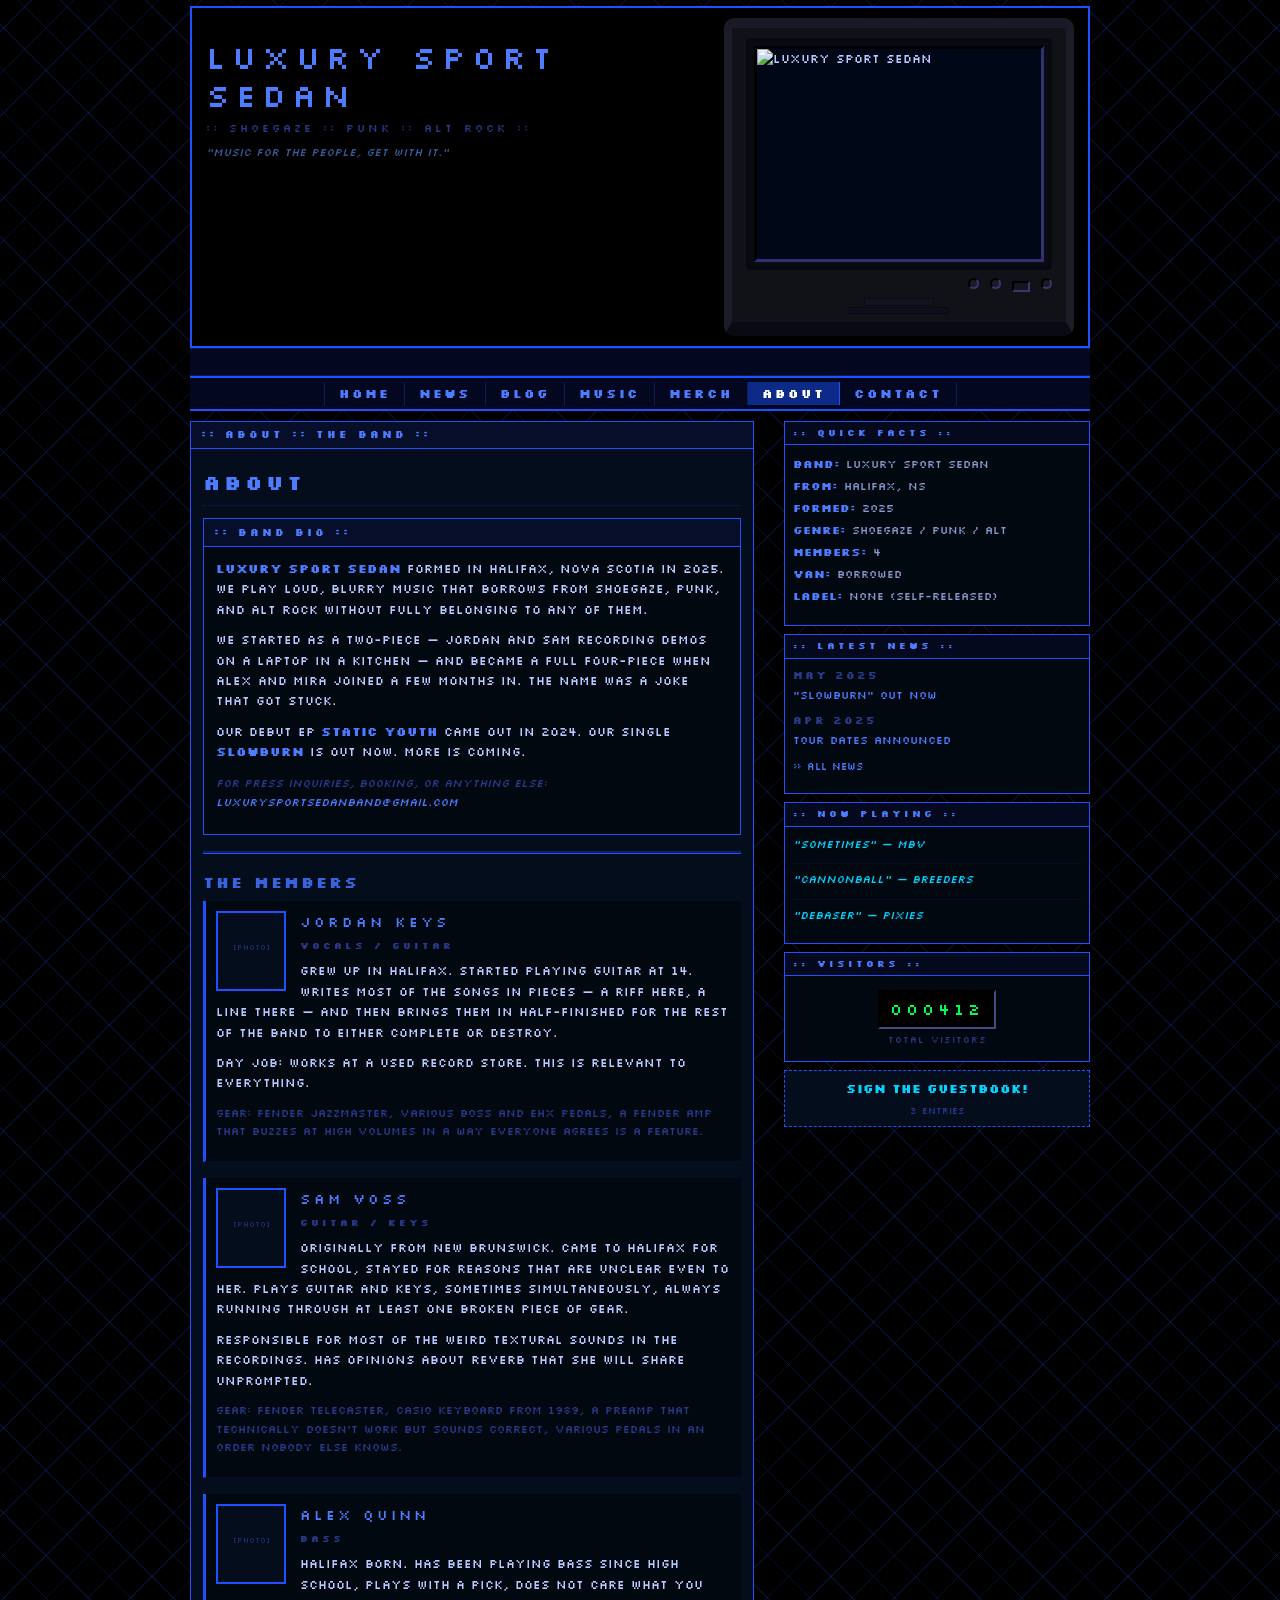
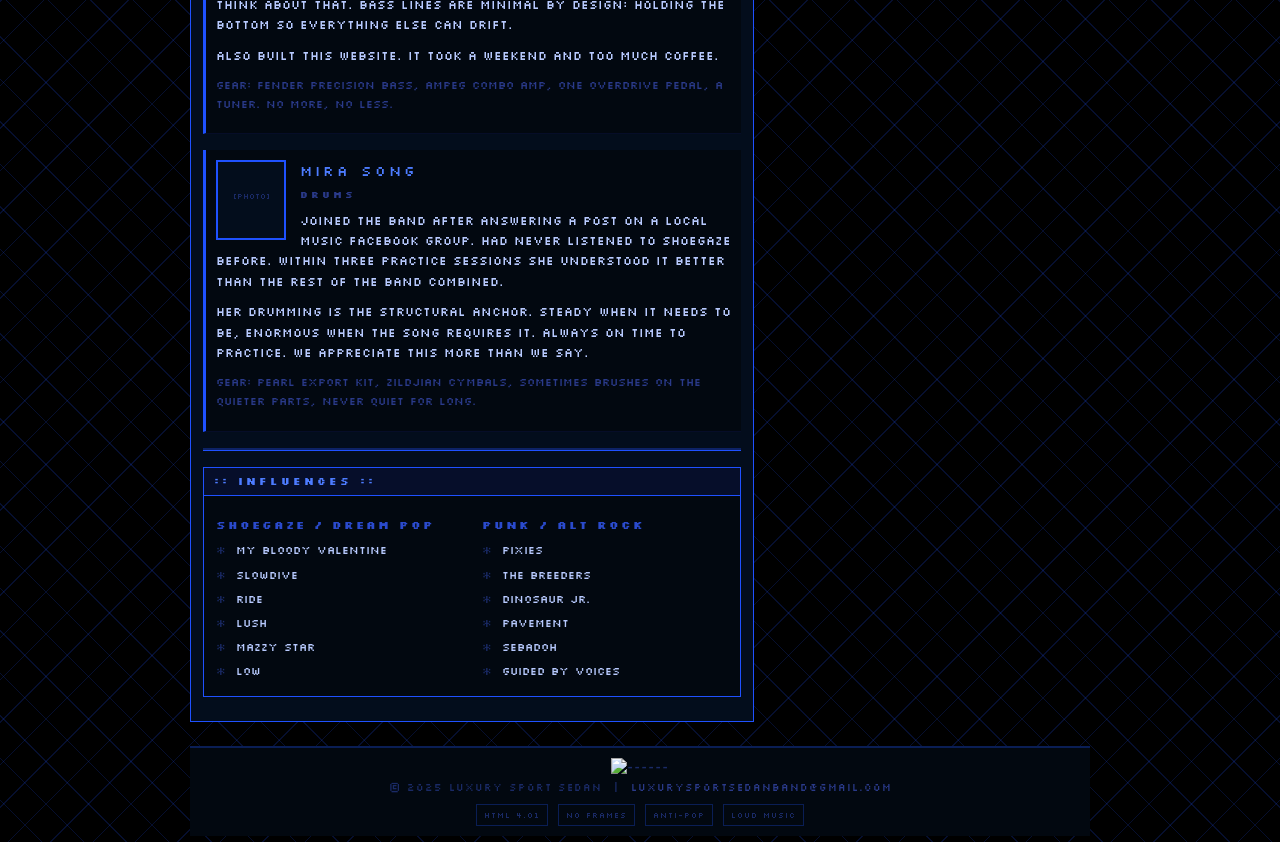
==== about.html @ 2a79ad48 "Second Commit" ====
<!DOCTYPE HTML PUBLIC "-//W3C//DTD HTML 4.01 Transitional//EN"
    "http://www.w3.org/TR/html4/loose.dtd">
<html>
<head>
  <title>Luxury Sport Sedan :: about</title>
  <meta http-equiv="Content-Type" content="text/html; charset=iso-8859-1">
  <meta name="description" content="Luxury Sport Sedan - band members, bio, influences.">
  <meta name="viewport" content="width=device-width, initial-scale=1.0">
  <link rel="stylesheet" type="text/css" href="styles.css">
</head>
<body>

<div class="wrapper">

  <div class="banner">
    <div class="banner-right">
      <div class="crt-housing">
        <div class="crt-bezel">
          <div class="crt-screen">
            <img src="assets/band-playing.jpg" alt="Luxury Sport Sedan">
          </div>
        </div>
        <div class="crt-controls">
          <span class="crt-knob"></span>
          <span class="crt-knob"></span>
          <span class="crt-dial"></span>
          <span class="crt-knob"></span>
        </div>
        <div class="crt-base-top"></div>
        <div class="crt-base-bottom"></div>
      </div>
    </div>
    <div class="banner-left">
      <p class="banner-title">Luxury Sport<br>Sedan</p>
      <p class="banner-subtitle">:: shoegaze :: punk :: alt rock ::</p>
      <p class="banner-tagline">&ldquo;music for the people, get with it.&rdquo;</p>
    </div>
    <div class="banner-clearfix"></div>
  </div>

  <div class="marquee-bar">
    <marquee scrollamount="2" behavior="scroll">
      &nbsp;&nbsp;&nbsp;&nbsp;*** ABOUT THE BAND *** FOUR PEOPLE *** ONE BORROWED VAN *** HALIFAX NOVA SCOTIA *** EST. 2025 ***&nbsp;&nbsp;&nbsp;&nbsp;
    </marquee>
  </div>

  <div class="navbar">
    <div class="navbar-inner">
      <a href="index.html">Home</a><a href="news.html">News</a><a href="blog.html">Blog</a><a href="music.html">Music</a><a href="merch.html">Merch</a><a href="about.html" class="active">About</a><a href="contact.html">Contact</a>
    </div>
  </div>

  <div class="layout-container">

    <div class="main-content">

      <div class="content-box">
        <div class="content-box-header">:: about :: the band ::</div>
        <div class="content-box-body">

          <h1>About</h1>

          <div class="content-box" style="background-color:#020810;">
            <div class="content-box-header">:: band bio ::</div>
            <div class="content-box-body">
              <p>
                <b style="color:#4d7cff;">Luxury Sport Sedan</b> formed in Halifax, Nova Scotia in 2025.
                We play loud, blurry music that borrows from shoegaze, punk, and alt rock without
                fully belonging to any of them.
              </p>
              <p>
                We started as a two-piece &mdash; Jordan and Sam recording demos on a laptop
                in a kitchen &mdash; and became a full four-piece when Alex and Mira joined
                a few months in. The name was a joke that got stuck.
              </p>
              <p>
                Our debut EP <b style="color:#4d7cff;">Static Youth</b> came out in 2024.
                Our single <b style="color:#4d7cff;">Slowburn</b> is out now.
                More is coming.
              </p>
              <p style="font-size:11px; color:#2a3a8a; font-style:italic; margin-top:12px;">
                For press inquiries, booking, or anything else:
                <a href="contact.html">luxurysportsedanband@gmail.com</a>
              </p>
            </div>
          </div>

          <hr class="fancy">
          <h2>The Members</h2>

          <!-- JORDAN -->
          <div class="member-block">
            <div class="member-photo-placeholder">[photo]</div>
            <p class="member-name">Jordan Keys</p>
            <p class="member-role">vocals / guitar</p>
            <p>
              Grew up in Halifax. Started playing guitar at 14.
              Writes most of the songs in pieces &mdash; a riff here, a line there &mdash;
              and then brings them in half-finished for the rest of the band to either
              complete or destroy.
            </p>
            <p>
              Day job: works at a used record store. This is relevant to everything.
            </p>
            <p style="font-size:11px; color:#2a3a8a;">
              Gear: Fender Jazzmaster, various Boss and EHX pedals, a Fender amp that
              buzzes at high volumes in a way everyone agrees is a feature.
            </p>
            <div class="clearfix"></div>
          </div>

          <!-- SAM -->
          <div class="member-block">
            <div class="member-photo-placeholder">[photo]</div>
            <p class="member-name">Sam Voss</p>
            <p class="member-role">guitar / keys</p>
            <p>
              Originally from New Brunswick. Came to Halifax for school, stayed for reasons
              that are unclear even to her. Plays guitar and keys, sometimes simultaneously,
              always running through at least one broken piece of gear.
            </p>
            <p>
              Responsible for most of the weird textural sounds in the recordings.
              Has opinions about reverb that she will share unprompted.
            </p>
            <p style="font-size:11px; color:#2a3a8a;">
              Gear: Fender Telecaster, Casio keyboard from 1989, a preamp that technically
              doesn't work but sounds correct, various pedals in an order nobody else knows.
            </p>
            <div class="clearfix"></div>
          </div>

          <!-- ALEX -->
          <div class="member-block">
            <div class="member-photo-placeholder">[photo]</div>
            <p class="member-name">Alex Quinn</p>
            <p class="member-role">bass</p>
            <p>
              Halifax born. Has been playing bass since high school, plays with a pick,
              does not care what you think about that. Bass lines are minimal by design:
              holding the bottom so everything else can drift.
            </p>
            <p>
              Also built this website. It took a weekend and too much coffee.
            </p>
            <p style="font-size:11px; color:#2a3a8a;">
              Gear: Fender Precision Bass, Ampeg combo amp, one overdrive pedal, a tuner.
              No more, no less.
            </p>
            <div class="clearfix"></div>
          </div>

          <!-- MIRA -->
          <div class="member-block">
            <div class="member-photo-placeholder">[photo]</div>
            <p class="member-name">Mira Song</p>
            <p class="member-role">drums</p>
            <p>
              Joined the band after answering a post on a local music Facebook group.
              Had never listened to shoegaze before. Within three practice sessions
              she understood it better than the rest of the band combined.
            </p>
            <p>
              Her drumming is the structural anchor. Steady when it needs to be,
              enormous when the song requires it. Always on time to practice.
              We appreciate this more than we say.
            </p>
            <p style="font-size:11px; color:#2a3a8a;">
              Gear: Pearl Export kit, Zildjian cymbals, sometimes brushes on the
              quieter parts, never quiet for long.
            </p>
            <div class="clearfix"></div>
          </div>

          <hr class="fancy">

          <div class="content-box" style="background-color:#020810;">
            <div class="content-box-header">:: influences ::</div>
            <div class="content-box-body">
              <div style="overflow:hidden;">
                <div style="float:left; width:48%;">
                  <h3>Shoegaze / Dream Pop</h3>
                  <ul style="list-style:none; padding:0; margin:0; font-size:11px; line-height:2.2;">
                    <li><span class="star-bullet">*</span> My Bloody Valentine</li>
                    <li><span class="star-bullet">*</span> Slowdive</li>
                    <li><span class="star-bullet">*</span> Ride</li>
                    <li><span class="star-bullet">*</span> Lush</li>
                    <li><span class="star-bullet">*</span> Mazzy Star</li>
                    <li><span class="star-bullet">*</span> Low</li>
                  </ul>
                </div>
                <div style="float:right; width:48%;">
                  <h3>Punk / Alt Rock</h3>
                  <ul style="list-style:none; padding:0; margin:0; font-size:11px; line-height:2.2;">
                    <li><span class="star-bullet">*</span> Pixies</li>
                    <li><span class="star-bullet">*</span> The Breeders</li>
                    <li><span class="star-bullet">*</span> Dinosaur Jr.</li>
                    <li><span class="star-bullet">*</span> Pavement</li>
                    <li><span class="star-bullet">*</span> Sebadoh</li>
                    <li><span class="star-bullet">*</span> Guided by Voices</li>
                  </ul>
                </div>
                <div class="clearfix"></div>
              </div>
            </div>
          </div>

        </div>
      </div>

    </div><!-- /main-content -->

    <div class="sidebar">

      <div class="sidebar-box">
        <div class="sidebar-box-header">:: quick facts ::</div>
        <div class="sidebar-box-body">
          <p style="font-size:11px; line-height:2.0;">
            <b style="color:#4d7cff;">Band:</b> Luxury Sport Sedan<br>
            <b style="color:#4d7cff;">From:</b> Halifax, NS<br>
            <b style="color:#4d7cff;">Formed:</b> 2025<br>
            <b style="color:#4d7cff;">Genre:</b> Shoegaze / Punk / Alt<br>
            <b style="color:#4d7cff;">Members:</b> 4<br>
            <b style="color:#4d7cff;">Van:</b> borrowed<br>
            <b style="color:#4d7cff;">Label:</b> none (self-released)<br>
          </p>
        </div>
      </div>

      <div class="sidebar-box">
        <div class="sidebar-box-header">:: latest news ::</div>
        <div class="sidebar-box-body">
          <p class="post-date">May 2025</p>
          <p style="margin:0 0 8px 0;"><a href="news.html">"Slowburn" out now</a></p>
          <p class="post-date">Apr 2025</p>
          <p style="margin:0 0 8px 0;"><a href="news.html">Tour dates announced</a></p>
          <p style="margin-top:6px; font-size:10px;"><a href="news.html">&raquo; all news</a></p>
        </div>
      </div>

      <div class="sidebar-box">
        <div class="sidebar-box-header">:: now playing ::</div>
        <div class="sidebar-box-body">
          <p class="now-playing-title">"Sometimes" &mdash; MBV</p>
          <hr class="thin">
          <p class="now-playing-title">"Cannonball" &mdash; Breeders</p>
          <hr class="thin">
          <p class="now-playing-title">"Debaser" &mdash; Pixies</p>
        </div>
      </div>

      <div class="sidebar-box">
        <div class="sidebar-box-header">:: visitors ::</div>
        <div class="sidebar-box-body">
          <div class="hit-counter-wrap">
            <div class="hit-counter">000412</div>
            <span class="hit-counter-label">total visitors</span>
          </div>
        </div>
      </div>

      <div class="guestbook-box">
        <a href="contact.html">Sign the Guestbook!</a>
        <p style="font-size:9px; color:#2a3a8a; margin:4px 0 0 0;">3 entries</p>
      </div>

    </div><!-- /sidebar -->

    <div class="layout-clearfix"></div>
  </div>

  <div class="footer">
    <img src="assets/divider.gif" alt="------" width="400" height="6"><br>
    &copy; 2025 Luxury Sport Sedan &nbsp;|&nbsp;
    <a href="contact.html">luxurysportsedanband@gmail.com</a><br>
    <div class="footer-badges">
      <span class="badge">html 4.01</span>
      <span class="badge">no frames</span>
      <span class="badge">anti-pop</span>
      <span class="badge">loud music</span>
    </div>
  </div>

</div>
</body>
</html>
---- styles.css ----
/* ============================================================
   LUXURY SPORT SEDAN :: official network :: styles.css
   last modified: 2025
   best viewed on anything, we don't care
   ============================================================ */

@import url('https://fonts.googleapis.com/css2?family=Silkscreen:wght@400;700&display=swap');

/* ---- RESET / BASE ---- */
*, *:before, *:after {
    box-sizing: border-box;
}

body {
    background-color: #000000;
    background-image:
        repeating-linear-gradient(
            45deg,
            transparent 0,
            transparent 29px,
            rgba(31, 81, 255, 0.18) 29px,
            rgba(31, 81, 255, 0.18) 30px
        ),
        repeating-linear-gradient(
            -45deg,
            transparent 0,
            transparent 29px,
            rgba(31, 81, 255, 0.18) 29px,
            rgba(31, 81, 255, 0.18) 30px
        );
    color: #b8caff;
    font-family: 'Silkscreen', monospace;
    font-size: 14px;
    margin: 0;
    padding: 8px;
    -webkit-font-smoothing: none;
    -moz-osx-font-smoothing: grayscale;
    font-smooth: never;
    line-height: 1.6;
}

a {
    color: #4d7cff;
    text-decoration: none;
}

a:hover {
    color: #00d4ff;
    text-decoration: underline;
}

a:visited {
    color: #2a3a8a;
}

/* ---- WRAPPER ---- */
.wrapper {
    width: 100%;
    max-width: 900px;
    margin: 0 auto;
}

/* ---- BANNER ---- */
.banner {
    background-color: #000000;
    border: 2px solid #1F51FF;
    padding: 10px 14px;
    margin-bottom: 0;
    overflow: hidden;
}

.banner-left {
    width: 100%;
    padding-top: 10px;
}

.banner-right {
    text-align: center;
    margin: 12px auto 6px auto;
}

.banner-title {
    font-family: 'Silkscreen', monospace;
    font-size: 28px;
    color: #4d7cff;
    letter-spacing: 6px;
    text-transform: uppercase;
    margin: 0 0 4px 0;
    padding: 0;
    line-height: 1.2;
}

.banner-subtitle {
    font-size: 11px;
    color: #2a3a8a;
    letter-spacing: 3px;
    font-family: 'Silkscreen', monospace;
    margin: 0 0 6px 0;
}

.banner-tagline {
    font-family: 'Silkscreen', monospace;
    font-size: 11px;
    color: #3a5a99;
    font-style: italic;
    margin: 0;
}

.banner-clearfix {
    clear: both;
    height: 0;
    font-size: 0;
    line-height: 0;
}

/* ---- CRT TV ---- */
.crt-housing {
    display: inline-block;
    background-color: #111118;
    border: 8px solid #1c1c28;
    border-radius: 10px;
    border-bottom: 14px solid #0a0a14;
    border-top: 10px solid #1a1a26;
    padding: 8px 12px 6px 12px;
}

.crt-bezel {
    background-color: #0a0a12;
    border: 4px solid #080810;
    border-radius: 4px;
    padding: 4px;
}

.crt-screen {
    width: 220px;
    height: 165px;
    background-color: #000818;
    border: 3px inset #0d0d1e;
    overflow: hidden;
    position: relative;
}

.crt-screen img {
    width: 220px;
    height: 165px;
    display: block;
}

.crt-controls {
    text-align: right;
    padding: 5px 0 2px 0;
}

.crt-knob {
    display: inline-block;
    width: 11px;
    height: 11px;
    background-color: #1a1a28;
    border: 2px inset #0d0d1a;
    border-radius: 50%;
    margin-left: 5px;
}

.crt-dial {
    display: inline-block;
    width: 18px;
    height: 11px;
    background-color: #151522;
    border: 2px inset #0d0d1a;
    margin-left: 5px;
    vertical-align: middle;
}

.crt-base-top {
    width: 70px;
    height: 8px;
    background-color: #141420;
    border: 1px solid #0a0a14;
    margin: 2px auto 0 auto;
}

.crt-base-bottom {
    width: 100px;
    height: 7px;
    background-color: #0f0f1c;
    border: 1px solid #080812;
    margin: 1px auto 0 auto;
}

/* ---- MARQUEE BAR ---- */
.marquee-bar {
    background-color: #030820;
    border-top: 1px solid #0a1e55;
    border-bottom: 1px solid #0a1e55;
    padding: 4px 0;
    overflow: hidden;
}

.marquee-bar marquee {
    color: #2a4acc;
    font-family: 'Silkscreen', monospace;
    font-size: 11px;
    letter-spacing: 2px;
}

/* ---- NAVBAR ---- */
.navbar {
    background-color: #030820;
    border-top: 2px solid #1F51FF;
    border-bottom: 2px solid #1F51FF;
    padding: 4px;
    margin-bottom: 10px;
}

.navbar-inner {
    text-align: center;
    padding: 2px 0;
}

.navbar a {
    display: inline-block;
    color: #4d7cff;
    font-family: 'Silkscreen', monospace;
    font-size: 12px;
    font-weight: bold;
    text-transform: uppercase;
    letter-spacing: 2px;
    padding: 5px 10px;
    margin: 2px 1px;
    border: 1px solid #0a1e55;
    text-decoration: none;
}

.navbar a:hover {
    color: #ffffff;
    background-color: #1F51FF;
    text-decoration: none;
    border-color: #1F51FF;
}

.navbar a.active {
    color: #ffffff;
    background-color: #0d2a88;
    border-color: #1F51FF;
    text-decoration: none;
}

/* ---- LAYOUT: MOBILE FIRST ---- */
.layout-container {
    width: 100%;
    overflow: hidden;
}

.main-content {
    width: 100%;
    padding: 0;
    margin-bottom: 12px;
}

.sidebar {
    width: 100%;
}

.layout-clearfix {
    clear: both;
    height: 0;
    font-size: 0;
    line-height: 0;
}

/* ---- LAYOUT: DESKTOP ---- */
@media (min-width: 720px) {

    body {
        font-size: 12px;
        padding: 6px;
    }

    .banner-left {
        float: left;
        width: 400px;
        padding-top: 20px;
    }

    .banner-right {
        float: right;
        margin: 0 0 0 10px;
        text-align: left;
    }

    .banner-title {
        font-size: 32px;
    }

    .crt-screen {
        width: 290px;
        height: 216px;
    }

    .crt-screen img {
        width: 290px;
        height: 216px;
    }

    .crt-housing {
        padding: 10px 14px 8px 14px;
    }

    .navbar a {
        display: inline;
        margin: 0;
        padding: 4px 14px;
        border: none;
        border-right: 1px solid #0a1e55;
    }

    .navbar a:first-child {
        border-left: 1px solid #0a1e55;
    }

    .navbar a:hover {
        border-color: transparent;
    }

    .main-content {
        float: left;
        width: 64%;
        padding-right: 12px;
        margin-bottom: 0;
    }

    .sidebar {
        float: right;
        width: 34%;
    }

}

/* ---- CONTENT BOXES ---- */
.content-box {
    background-color: #030d1c;
    border: 1px solid #1F51FF;
    margin-bottom: 12px;
}

.content-box-header {
    background-color: #060e2a;
    border-bottom: 1px solid #1F51FF;
    padding: 5px 10px;
    font-size: 10px;
    letter-spacing: 3px;
    text-transform: uppercase;
    color: #4d7cff;
    font-family: 'Silkscreen', monospace;
    font-weight: bold;
}

.content-box-body {
    padding: 12px;
    line-height: 1.7;
}

/* ---- SIDEBAR BOXES ---- */
.sidebar-box {
    background-color: #020810;
    border: 1px solid #1F51FF;
    margin-bottom: 8px;
    width: 100%;
}

.sidebar-box-header {
    background-color: #04091e;
    border-bottom: 1px solid #1F51FF;
    padding: 4px 8px;
    font-size: 9px;
    letter-spacing: 3px;
    text-transform: uppercase;
    color: #4d7cff;
    font-weight: bold;
    font-family: 'Silkscreen', monospace;
}

.sidebar-box-body {
    padding: 8px;
    font-size: 11px;
    line-height: 1.7;
    color: #8899cc;
}

.sidebar-box-body a {
    color: #4d7cff;
}

.sidebar-box-body a:hover {
    color: #00d4ff;
}

/* ---- HEADINGS ---- */
h1 {
    font-family: 'Silkscreen', monospace;
    color: #4d7cff;
    font-size: 20px;
    border-bottom: 1px dotted #0a1e55;
    margin: 4px 0 12px 0;
    padding-bottom: 6px;
    letter-spacing: 3px;
    text-transform: uppercase;
}

h2 {
    font-family: 'Silkscreen', monospace;
    color: #3a62dd;
    font-size: 15px;
    margin: 12px 0 6px 0;
    letter-spacing: 2px;
}

h3 {
    font-family: 'Silkscreen', monospace;
    color: #2a4acc;
    font-size: 11px;
    margin: 8px 0 4px 0;
    text-transform: uppercase;
    letter-spacing: 2px;
}

p {
    margin: 0 0 10px 0;
    line-height: 1.7;
}

/* ---- HORIZONTAL RULES ---- */
hr.divider {
    border: 0;
    border-top: 1px dashed #0a1e55;
    margin: 12px 0;
    color: #0a1e55;
}

hr.fancy {
    border: 0;
    border-top: 2px solid #0d2266;
    border-bottom: 1px solid #1F51FF;
    margin: 16px 0;
}

hr.thin {
    border: 0;
    border-top: 1px solid #060d28;
    margin: 6px 0;
}

/* ---- SCROLLABLE TABLES (mobile) ---- */
.table-scroll {
    overflow-x: auto;
    -webkit-overflow-scrolling: touch;
    margin-bottom: 8px;
}

/* ---- DATA TABLES ---- */
.data-table {
    width: 100%;
    border-collapse: collapse;
    font-size: 12px;
    min-width: 480px;
}

.data-table th {
    background-color: #060e2a;
    color: #4d7cff;
    padding: 6px 10px;
    text-align: left;
    border: 1px solid #0a1e55;
    letter-spacing: 2px;
    font-size: 10px;
    text-transform: uppercase;
    font-family: 'Silkscreen', monospace;
}

.data-table td {
    padding: 6px 10px;
    border: 1px solid #080e24;
    vertical-align: top;
}

.data-table tr.alt td {
    background-color: #040b1a;
}

/* ---- NEWS / BLOG ---- */
.post-date {
    color: #2a3a8a;
    font-size: 10px;
    letter-spacing: 2px;
    text-transform: uppercase;
    font-weight: bold;
    margin-bottom: 2px;
    font-family: 'Silkscreen', monospace;
}

.post-title {
    color: #4d7cff;
    font-size: 14px;
    font-family: 'Silkscreen', monospace;
    margin: 0 0 8px 0;
    letter-spacing: 1px;
}

.news-entry {
    margin-bottom: 16px;
    padding-bottom: 14px;
    border-bottom: 1px dashed #08123a;
}

.news-entry:last-child {
    border-bottom: none;
}

/* ---- HIT COUNTER ---- */
.hit-counter-wrap {
    text-align: center;
    margin: 6px 0;
}

.hit-counter {
    background-color: #000000;
    border: 2px inset #1a1a2e;
    color: #00ff55;
    font-family: 'Silkscreen', monospace;
    font-size: 16px;
    letter-spacing: 4px;
    padding: 4px 10px;
    display: inline-block;
}

.hit-counter-label {
    font-size: 9px;
    color: #2a3a8a;
    letter-spacing: 1px;
    display: block;
    margin-top: 3px;
    font-family: 'Silkscreen', monospace;
}

/* ---- GUESTBOOK ---- */
.guestbook-box {
    background-color: #030d1c;
    border: 1px dashed #1F51FF;
    padding: 8px;
    text-align: center;
    margin: 8px 0;
}

.guestbook-box a {
    color: #00d4ff;
    font-weight: bold;
    font-size: 12px;
    font-family: 'Silkscreen', monospace;
}

/* ---- UNDER CONSTRUCTION ---- */
.under-construction {
    background-color: #100000;
    border: 2px dashed #ff4400;
    padding: 6px 10px;
    font-size: 11px;
    color: #ff7744;
    text-align: center;
    margin: 12px 0;
    letter-spacing: 1px;
    font-family: 'Silkscreen', monospace;
}

/* ---- STREAMING BUTTONS ---- */
.streaming-section {
    margin: 10px 0 6px 0;
}

.streaming-label {
    font-size: 10px;
    color: #2a3a8a;
    text-transform: uppercase;
    letter-spacing: 2px;
    margin-bottom: 6px;
    font-family: 'Silkscreen', monospace;
}

.stream-btn {
    display: inline-block;
    padding: 6px 12px;
    margin: 3px 3px 3px 0;
    font-family: 'Silkscreen', monospace;
    font-size: 10px;
    text-transform: uppercase;
    letter-spacing: 1px;
    border: 1px solid #1F51FF;
    color: #4d7cff;
    text-decoration: none;
    background-color: #020810;
}

.stream-btn:hover {
    background-color: #1F51FF;
    color: #ffffff;
    text-decoration: none;
}

.stream-btn:visited {
    color: #4d7cff;
}

/* ---- ALBUM LISTING ---- */
.album-block {
    margin-bottom: 20px;
    padding-bottom: 16px;
    border-bottom: 1px dashed #0a1e55;
}

.album-block:last-child {
    border-bottom: none;
}

.album-cover-placeholder {
    width: 90px;
    height: 90px;
    background-color: #030d1c;
    border: 2px solid #1F51FF;
    float: left;
    margin: 0 14px 8px 0;
    text-align: center;
    font-size: 9px;
    color: #2a3a8a;
    padding-top: 30px;
    font-family: 'Silkscreen', monospace;
    line-height: 1.5;
}

.album-info {
    overflow: hidden;
}

.album-title {
    font-family: 'Silkscreen', monospace;
    font-size: 16px;
    color: #4d7cff;
    margin: 0 0 3px 0;
    letter-spacing: 2px;
}

.album-meta {
    font-size: 10px;
    color: #2a3a8a;
    letter-spacing: 1px;
    margin-bottom: 8px;
    text-transform: uppercase;
}

.tracklist {
    list-style: none;
    padding: 0;
    margin: 6px 0;
}

.tracklist li {
    padding: 3px 0;
    border-bottom: 1px solid #08102a;
    font-size: 11px;
    color: #8899cc;
    font-family: 'Silkscreen', monospace;
}

.track-num {
    color: #1a2a66;
    margin-right: 8px;
    font-family: 'Silkscreen', monospace;
}

.clearfix {
    clear: both;
    height: 0;
    font-size: 0;
    line-height: 0;
}

/* ---- MEMBER BIOS ---- */
.member-block {
    margin-bottom: 16px;
    padding: 10px;
    background-color: #020810;
    border-left: 3px solid #1F51FF;
    border-bottom: 1px solid #060d28;
    overflow: hidden;
}

.member-photo-placeholder {
    width: 70px;
    height: 80px;
    background-color: #030d1c;
    border: 2px solid #1F51FF;
    float: left;
    margin: 0 14px 4px 0;
    text-align: center;
    font-size: 8px;
    color: #1a2a66;
    padding-top: 28px;
    font-family: 'Silkscreen', monospace;
    line-height: 1.5;
}

.member-name {
    color: #4d7cff;
    font-size: 14px;
    font-family: 'Silkscreen', monospace;
    margin: 0 0 3px 0;
    letter-spacing: 3px;
}

.member-role {
    font-size: 9px;
    color: #2a3a8a;
    text-transform: uppercase;
    letter-spacing: 3px;
    margin-bottom: 8px;
    font-weight: bold;
    font-family: 'Silkscreen', monospace;
}

/* ---- MERCH ---- */
.merch-note {
    font-size: 10px;
    color: #2a3a8a;
    letter-spacing: 1px;
    margin-bottom: 12px;
    font-style: italic;
}

.availability-yes {
    color: #44ff88;
    font-weight: bold;
}

.availability-low {
    color: #ffcc00;
    font-weight: bold;
}

.availability-sold {
    color: #ff4444;
    font-weight: bold;
    text-transform: uppercase;
}

/* ---- CONTACT ---- */
.contact-block {
    background-color: #020810;
    border: 1px dashed #1F51FF;
    padding: 12px;
    margin-bottom: 14px;
}

.contact-label {
    color: #2a4acc;
    font-size: 10px;
    text-transform: uppercase;
    letter-spacing: 2px;
    font-weight: bold;
    margin-bottom: 4px;
    font-family: 'Silkscreen', monospace;
}

/* ---- NEW TAG ---- */
.new-tag {
    background-color: #1F51FF;
    color: #ffffff;
    font-size: 8px;
    padding: 2px 5px;
    font-weight: bold;
    letter-spacing: 1px;
    text-transform: uppercase;
    font-family: 'Silkscreen', monospace;
    vertical-align: middle;
}

/* ---- STAR BULLET ---- */
.star-bullet {
    color: #1a2a66;
    margin-right: 4px;
}

/* ---- NOW PLAYING ---- */
.now-playing-title {
    color: #00d4ff;
    font-style: italic;
    font-size: 11px;
    font-family: 'Silkscreen', monospace;
}

/* ---- BLOCKQUOTE ---- */
blockquote {
    border-left: 3px solid #1F51FF;
    margin: 10px 0 10px 8px;
    padding-left: 12px;
    color: #3a5a99;
    font-style: italic;
}

/* ---- PRE ---- */
pre {
    font-family: 'Silkscreen', monospace;
    font-size: 11px;
    color: #2a4acc;
    line-height: 1.5;
    margin: 8px 0;
}

/* ---- FOOTER ---- */
.footer {
    background-color: #020810;
    border-top: 2px solid #0a1e55;
    padding: 10px;
    text-align: center;
    margin-top: 12px;
    font-size: 10px;
    color: #1a2a66;
    letter-spacing: 1px;
    line-height: 2.0;
    font-family: 'Silkscreen', monospace;
    clear: both;
}

.footer a {
    color: #2a3a8a;
}

.footer-badges {
    margin: 6px 0 0 0;
}

.badge {
    display: inline-block;
    background-color: #020810;
    border: 1px solid #0a1e55;
    color: #1a2a66;
    font-size: 8px;
    padding: 2px 7px;
    margin: 0 2px;
    letter-spacing: 1px;
    font-family: 'Silkscreen', monospace;
    text-transform: uppercase;
}

/* ---- INLINE COLOR OVERRIDES (for old inline styles) ---- */
.blue-text { color: #4d7cff; }
.muted-text { color: #2a3a8a; }
.cyan-text { color: #00d4ff; }
.green-text { color: #44ff88; }
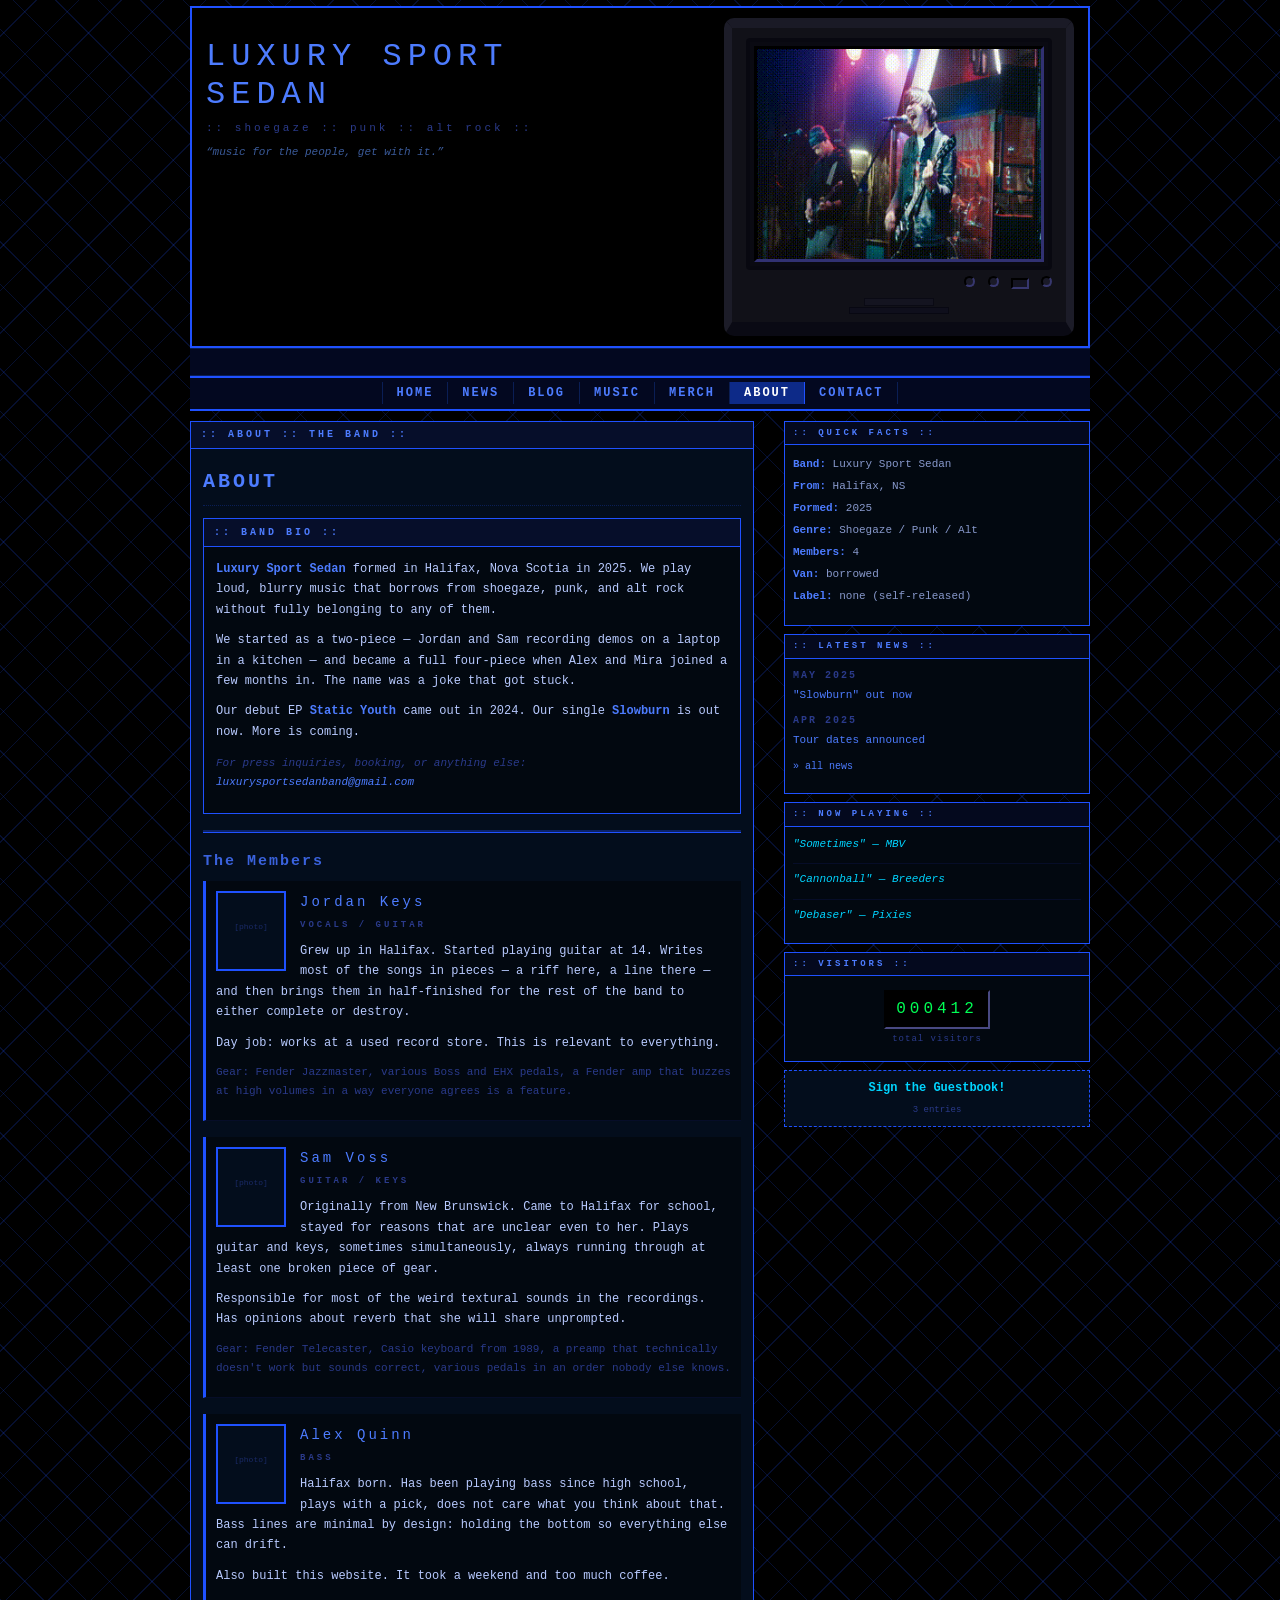
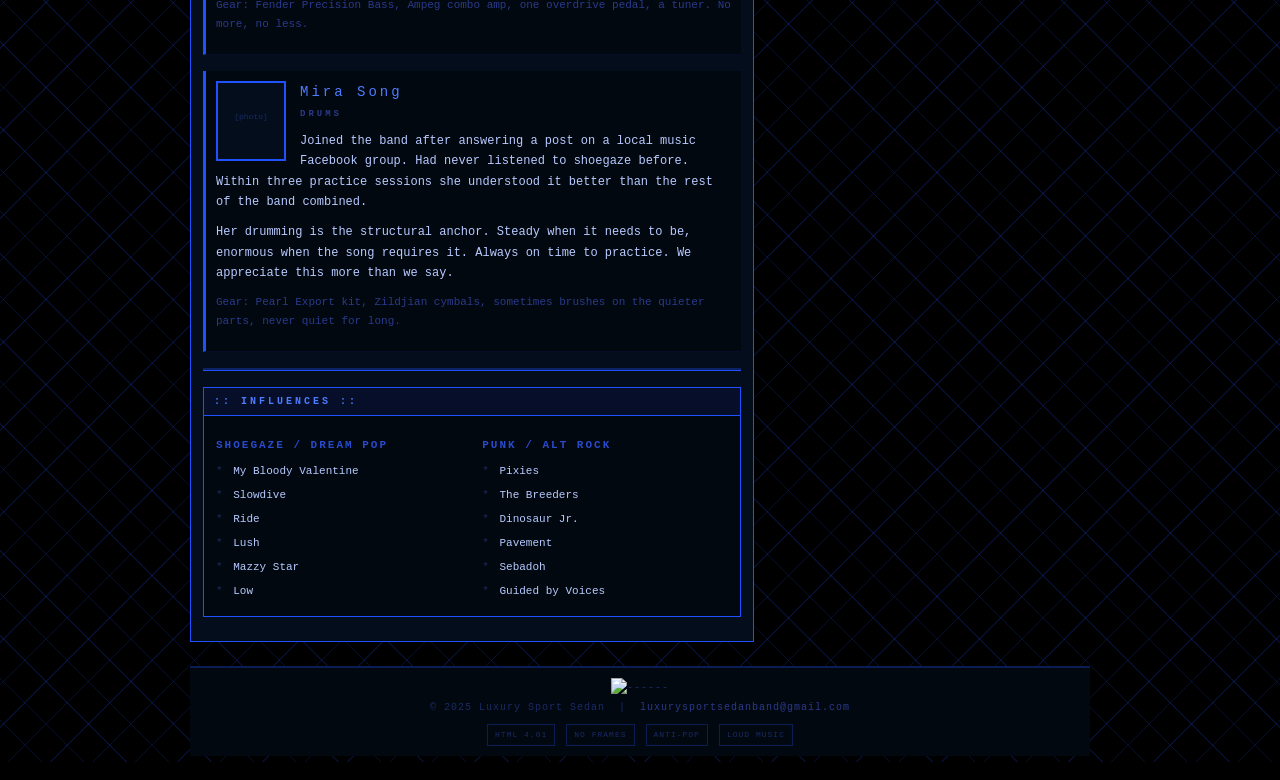
==== commit 38cd5e10: "Add gif to every page" ====
--- a/about.html
+++ b/about.html
@@ -17,7 +17,7 @@
       <div class="crt-housing">
         <div class="crt-bezel">
           <div class="crt-screen">
-            <img src="assets/band-playing.jpg" alt="Luxury Sport Sedan">
+            <img src="assets/LSS.gif" alt="Luxury Sport Sedan">
           </div>
         </div>
         <div class="crt-controls">
--- a/styles.css
+++ b/styles.css
@@ -1,12 +1,8 @@
-/* ============================================================
-   LUXURY SPORT SEDAN :: official network :: styles.css
-   last modified: 2025
-   best viewed on anything, we don't care
-   ============================================================ */
+
 
 @import url('https://fonts.googleapis.com/css2?family=Silkscreen:wght@400;700&display=swap');
 
-/* ---- RESET / BASE ---- */
+/* RESET / BASE */
 *, *:before, *:after {
     box-sizing: border-box;
 }
@@ -29,7 +25,7 @@
             rgba(31, 81, 255, 0.18) 30px
         );
     color: #b8caff;
-    font-family: 'Silkscreen', monospace;
+    font-family: 'decoder', monospace;
     font-size: 14px;
     margin: 0;
     padding: 8px;
@@ -80,7 +76,7 @@
 }
 
 .banner-title {
-    font-family: 'Silkscreen', monospace;
+    font-family: 'decoder', monospace;
     font-size: 28px;
     color: #4d7cff;
     letter-spacing: 6px;
@@ -94,12 +90,12 @@
     font-size: 11px;
     color: #2a3a8a;
     letter-spacing: 3px;
-    font-family: 'Silkscreen', monospace;
+    font-family: 'decoder', monospace;
     margin: 0 0 6px 0;
 }
 
 .banner-tagline {
-    font-family: 'Silkscreen', monospace;
+    font-family: 'decoder', monospace;
     font-size: 11px;
     color: #3a5a99;
     font-style: italic;
@@ -198,7 +194,7 @@
 
 .marquee-bar marquee {
     color: #2a4acc;
-    font-family: 'Silkscreen', monospace;
+    font-family: 'decoder', monospace;
     font-size: 11px;
     letter-spacing: 2px;
 }
@@ -220,7 +216,7 @@
 .navbar a {
     display: inline-block;
     color: #4d7cff;
-    font-family: 'Silkscreen', monospace;
+    font-family: 'decoder', monospace;
     font-size: 12px;
     font-weight: bold;
     text-transform: uppercase;
@@ -351,7 +347,7 @@
     letter-spacing: 3px;
     text-transform: uppercase;
     color: #4d7cff;
-    font-family: 'Silkscreen', monospace;
+    font-family: 'decoder', monospace;
     font-weight: bold;
 }
 
@@ -377,7 +373,7 @@
     text-transform: uppercase;
     color: #4d7cff;
     font-weight: bold;
-    font-family: 'Silkscreen', monospace;
+    font-family: 'decoder', monospace;
 }
 
 .sidebar-box-body {
@@ -397,7 +393,7 @@
 
 /* ---- HEADINGS ---- */
 h1 {
-    font-family: 'Silkscreen', monospace;
+    font-family: 'decoder', monospace;
     color: #4d7cff;
     font-size: 20px;
     border-bottom: 1px dotted #0a1e55;
@@ -408,7 +404,7 @@
 }
 
 h2 {
-    font-family: 'Silkscreen', monospace;
+    font-family: 'decoder', monospace;
     color: #3a62dd;
     font-size: 15px;
     margin: 12px 0 6px 0;
@@ -416,7 +412,7 @@
 }
 
 h3 {
-    font-family: 'Silkscreen', monospace;
+    font-family: 'decoder', monospace;
     color: #2a4acc;
     font-size: 11px;
     margin: 8px 0 4px 0;
@@ -474,7 +470,7 @@
     letter-spacing: 2px;
     font-size: 10px;
     text-transform: uppercase;
-    font-family: 'Silkscreen', monospace;
+    font-family: 'decoder', monospace;
 }
 
 .data-table td {
@@ -495,13 +491,13 @@
     text-transform: uppercase;
     font-weight: bold;
     margin-bottom: 2px;
-    font-family: 'Silkscreen', monospace;
+    font-family: 'decoder', monospace;
 }
 
 .post-title {
     color: #4d7cff;
     font-size: 14px;
-    font-family: 'Silkscreen', monospace;
+    font-family: 'decoder', monospace;
     margin: 0 0 8px 0;
     letter-spacing: 1px;
 }
@@ -526,7 +522,7 @@
     background-color: #000000;
     border: 2px inset #1a1a2e;
     color: #00ff55;
-    font-family: 'Silkscreen', monospace;
+    font-family: 'decoder', monospace;
     font-size: 16px;
     letter-spacing: 4px;
     padding: 4px 10px;
@@ -539,7 +535,7 @@
     letter-spacing: 1px;
     display: block;
     margin-top: 3px;
-    font-family: 'Silkscreen', monospace;
+    font-family: 'decoder', monospace;
 }
 
 /* ---- GUESTBOOK ---- */
@@ -555,7 +551,7 @@
     color: #00d4ff;
     font-weight: bold;
     font-size: 12px;
-    font-family: 'Silkscreen', monospace;
+    font-family: 'decoder', monospace;
 }
 
 /* ---- UNDER CONSTRUCTION ---- */
@@ -568,7 +564,7 @@
     text-align: center;
     margin: 12px 0;
     letter-spacing: 1px;
-    font-family: 'Silkscreen', monospace;
+    font-family: 'decoder', monospace;
 }
 
 /* ---- STREAMING BUTTONS ---- */
@@ -582,14 +578,14 @@
     text-transform: uppercase;
     letter-spacing: 2px;
     margin-bottom: 6px;
-    font-family: 'Silkscreen', monospace;
+    font-family: 'decoder', monospace;
 }
 
 .stream-btn {
     display: inline-block;
     padding: 6px 12px;
     margin: 3px 3px 3px 0;
-    font-family: 'Silkscreen', monospace;
+    font-family: 'decoder', monospace;
     font-size: 10px;
     text-transform: uppercase;
     letter-spacing: 1px;
@@ -631,7 +627,7 @@
     font-size: 9px;
     color: #2a3a8a;
     padding-top: 30px;
-    font-family: 'Silkscreen', monospace;
+    font-family: 'decoder', monospace;
     line-height: 1.5;
 }
 
@@ -640,7 +636,7 @@
 }
 
 .album-title {
-    font-family: 'Silkscreen', monospace;
+    font-family: 'decoder', monospace;
     font-size: 16px;
     color: #4d7cff;
     margin: 0 0 3px 0;
@@ -666,13 +662,13 @@
     border-bottom: 1px solid #08102a;
     font-size: 11px;
     color: #8899cc;
-    font-family: 'Silkscreen', monospace;
+    font-family: 'decoder', monospace;
 }
 
 .track-num {
     color: #1a2a66;
     margin-right: 8px;
-    font-family: 'Silkscreen', monospace;
+    font-family: 'decoder', monospace;
 }
 
 .clearfix {
@@ -703,14 +699,14 @@
     font-size: 8px;
     color: #1a2a66;
     padding-top: 28px;
-    font-family: 'Silkscreen', monospace;
+    font-family: 'decoder', monospace;
     line-height: 1.5;
 }
 
 .member-name {
     color: #4d7cff;
     font-size: 14px;
-    font-family: 'Silkscreen', monospace;
+    font-family: 'decoder', monospace;
     margin: 0 0 3px 0;
     letter-spacing: 3px;
 }
@@ -722,7 +718,7 @@
     letter-spacing: 3px;
     margin-bottom: 8px;
     font-weight: bold;
-    font-family: 'Silkscreen', monospace;
+    font-family: 'decoder', monospace;
 }
 
 /* ---- MERCH ---- */
@@ -765,7 +761,7 @@
     letter-spacing: 2px;
     font-weight: bold;
     margin-bottom: 4px;
-    font-family: 'Silkscreen', monospace;
+    font-family: 'decoder', monospace;
 }
 
 /* ---- NEW TAG ---- */
@@ -777,7 +773,7 @@
     font-weight: bold;
     letter-spacing: 1px;
     text-transform: uppercase;
-    font-family: 'Silkscreen', monospace;
+    font-family: 'decoder', monospace;
     vertical-align: middle;
 }
 
@@ -792,7 +788,7 @@
     color: #00d4ff;
     font-style: italic;
     font-size: 11px;
-    font-family: 'Silkscreen', monospace;
+    font-family: 'decoder', monospace;
 }
 
 /* ---- BLOCKQUOTE ---- */
@@ -806,7 +802,7 @@
 
 /* ---- PRE ---- */
 pre {
-    font-family: 'Silkscreen', monospace;
+    font-family: 'decoder', monospace;
     font-size: 11px;
     color: #2a4acc;
     line-height: 1.5;
@@ -824,7 +820,7 @@
     color: #1a2a66;
     letter-spacing: 1px;
     line-height: 2.0;
-    font-family: 'Silkscreen', monospace;
+    font-family: 'decoder', monospace;
     clear: both;
 }
 
@@ -845,7 +841,7 @@
     padding: 2px 7px;
     margin: 0 2px;
     letter-spacing: 1px;
-    font-family: 'Silkscreen', monospace;
+    font-family: 'decoder', monospace;
     text-transform: uppercase;
 }
 
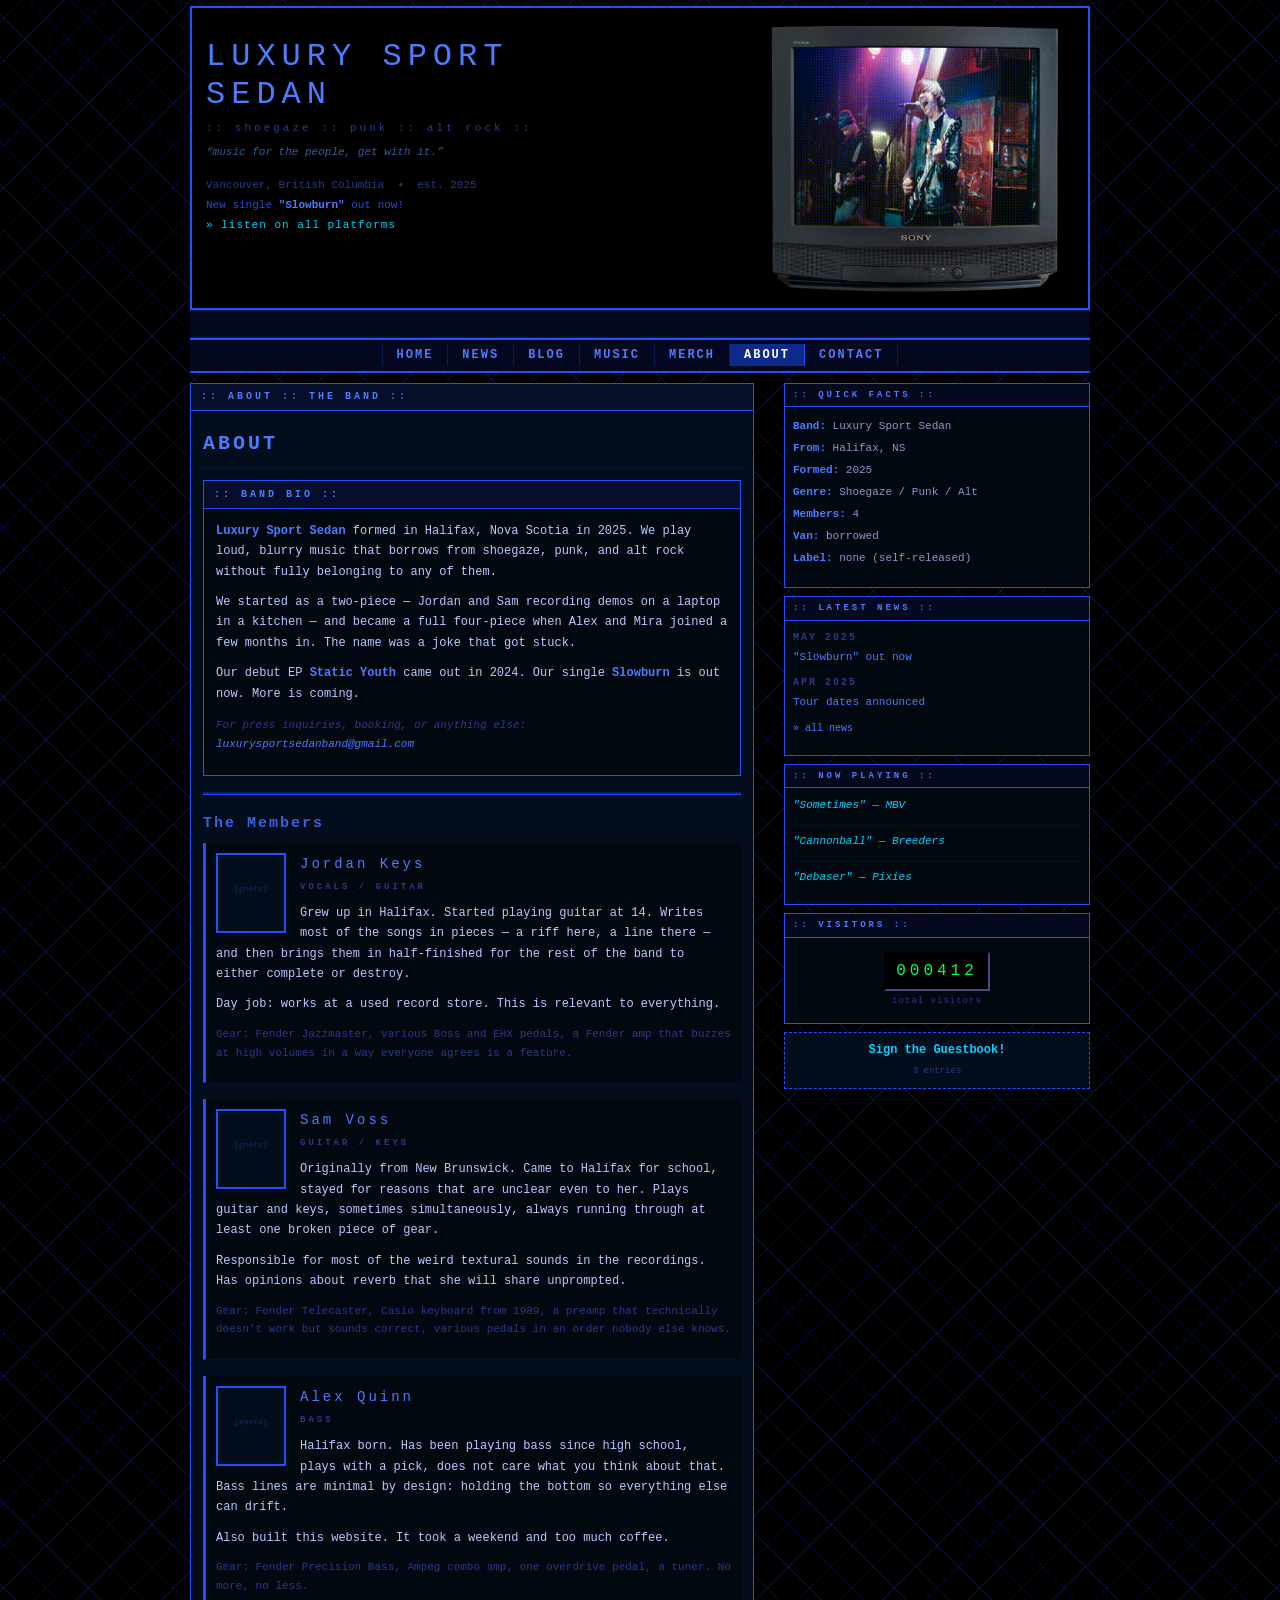
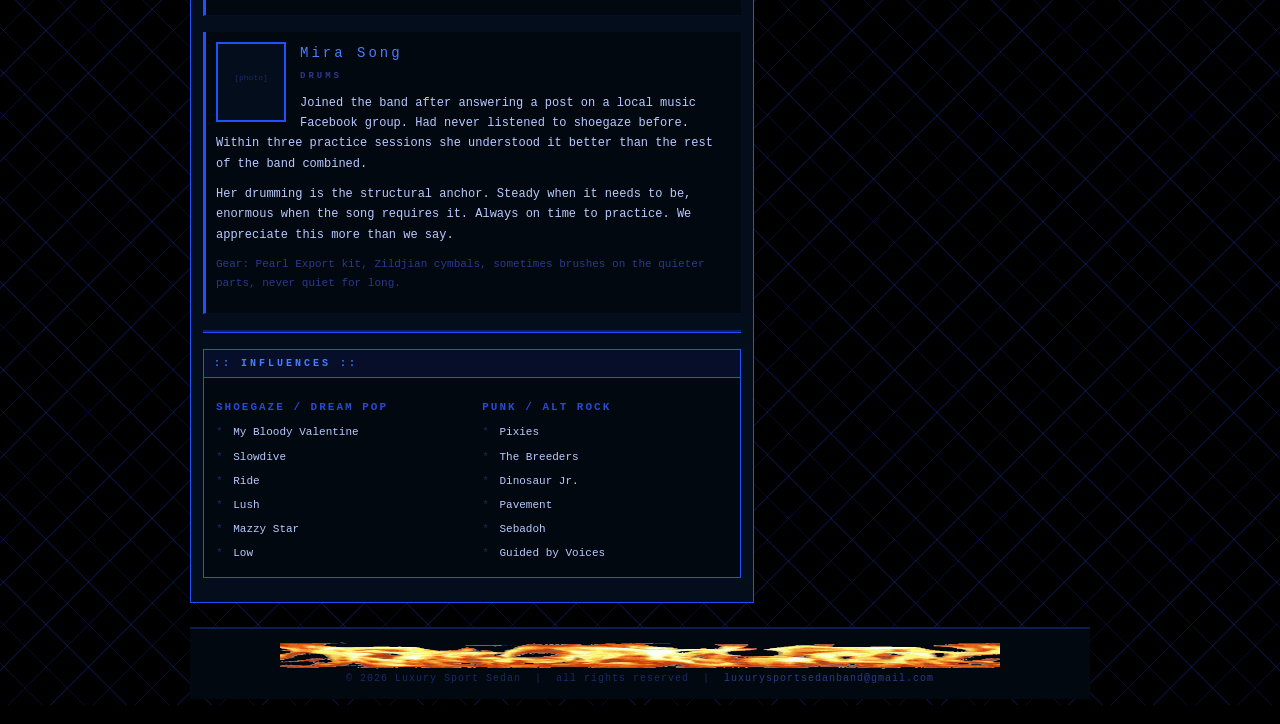
==== commit dcab3919: "Add a bunch of awesome stuff" ====
--- a/about.html
+++ b/about.html
@@ -1,286 +1,284 @@
 <!DOCTYPE HTML PUBLIC "-//W3C//DTD HTML 4.01 Transitional//EN"
-    "http://www.w3.org/TR/html4/loose.dtd">
+ "http://www.w3.org/TR/html4/loose.dtd">
 <html>
-<head>
-  <title>Luxury Sport Sedan :: about</title>
-  <meta http-equiv="Content-Type" content="text/html; charset=iso-8859-1">
-  <meta name="description" content="Luxury Sport Sedan - band members, bio, influences.">
-  <meta name="viewport" content="width=device-width, initial-scale=1.0">
-  <link rel="stylesheet" type="text/css" href="styles.css">
-</head>
-<body>
-
-<div class="wrapper">
-
-  <div class="banner">
-    <div class="banner-right">
-      <div class="crt-housing">
-        <div class="crt-bezel">
-          <div class="crt-screen">
-            <img src="assets/LSS.gif" alt="Luxury Sport Sedan">
-          </div>
-        </div>
-        <div class="crt-controls">
-          <span class="crt-knob"></span>
-          <span class="crt-knob"></span>
-          <span class="crt-dial"></span>
-          <span class="crt-knob"></span>
-        </div>
-        <div class="crt-base-top"></div>
-        <div class="crt-base-bottom"></div>
-      </div>
+  <head>
+    <title>Luxury Sport Sedan :: about</title>
+    <meta http-equiv="Content-Type" content="text/html; charset=iso-8859-1">
+    <meta name="description" content="Luxury Sport Sedan - band members, bio, influences.">
+    <meta name="viewport" content="width=device-width, initial-scale=1.0">
+    <link rel="stylesheet" type="text/css" href="styles.css">
+  </head>
+  <body>
+
+    <div class="wrapper">
+
+      <!-- ==================== BANNER ==================== -->
+      <div class="banner">
+	<div class="banner-right">
+	  <div class="tv-container">
+	    <img src="assets/LSS.gif" class="tv-gif" alt="Luxury Sport Sedan - live">
+	    <img src="assets/trinitron-roto.png" class="tv-overlay" alt="">
+	  </div>
+	</div>
+	<div class="banner-left">
+	  <p class="banner-title">Luxury Sport<br>Sedan</p>
+	  <p class="banner-subtitle">:: shoegaze :: punk :: alt rock ::</p>
+	  <p class="banner-tagline">&ldquo;music for the people, get with it.&rdquo;</p>
+	  <p style="font-size:11px; color:#2a3a8a; margin-top:14px; line-height:1.8;">
+            Vancouver, British Columbia &nbsp;&bull;&nbsp; est. 2025<br>
+            <span style="color:#2a4acc;">New single <b style="color:#4d7cff;">"Slowburn"</b> out now!</span><br>
+            <a href="music.html" style="font-size:11px; color:#00d4ff; letter-spacing:1px;">&raquo; listen on all platforms</a>
+	  </p>
+	</div>
+	<div class="banner-clearfix"></div>
+      </div>
+
+      <!-- ==================== MARQUEE ==================== -->
+      <div class="marquee-bar">
+	<marquee scrollamount="2" behavior="scroll">
+	  &nbsp;&nbsp;&nbsp;&nbsp;*** Luxury Sport Sedan *** "SLOWBURN" SINGLE OUT NOW *** MAY 28 - VANCOUVER - UNPLUGGED *** OTHER SHOWS OF THAT NATURE *** MUSIC FOR THE PEOPLE *** NEW SINGLE "SLIME" OUT SOON ***
+	  &nbsp;&nbsp;&nbsp;&nbsp;
+	</marquee>
+      </div>
+
+      <div class="navbar">
+	<div class="navbar-inner">
+	  <a href="index.html">Home</a><a href="news.html">News</a><a href="blog.html">Blog</a><a href="music.html">Music</a><a href="merch.html">Merch</a><a href="about.html" class="active">About</a><a href="contact.html">Contact</a>
+	</div>
+      </div>
+
+      <div class="layout-container">
+
+	<div class="main-content">
+
+	  <div class="content-box">
+            <div class="content-box-header">:: about :: the band ::</div>
+            <div class="content-box-body">
+
+              <h1>About</h1>
+
+              <div class="content-box" style="background-color:#020810;">
+		<div class="content-box-header">:: band bio ::</div>
+		<div class="content-box-body">
+		  <p>
+                    <b style="color:#4d7cff;">Luxury Sport Sedan</b> formed in Halifax, Nova Scotia in 2025.
+                    We play loud, blurry music that borrows from shoegaze, punk, and alt rock without
+                    fully belonging to any of them.
+		  </p>
+		  <p>
+                    We started as a two-piece &mdash; Jordan and Sam recording demos on a laptop
+                    in a kitchen &mdash; and became a full four-piece when Alex and Mira joined
+                    a few months in. The name was a joke that got stuck.
+		  </p>
+		  <p>
+                    Our debut EP <b style="color:#4d7cff;">Static Youth</b> came out in 2024.
+                    Our single <b style="color:#4d7cff;">Slowburn</b> is out now.
+                    More is coming.
+		  </p>
+		  <p style="font-size:11px; color:#2a3a8a; font-style:italic; margin-top:12px;">
+                    For press inquiries, booking, or anything else:
+                    <a href="contact.html">luxurysportsedanband@gmail.com</a>
+		  </p>
+		</div>
+              </div>
+
+              <hr class="fancy">
+              <h2>The Members</h2>
+
+              <!-- JORDAN -->
+              <div class="member-block">
+		<div class="member-photo-placeholder">[photo]</div>
+		<p class="member-name">Jordan Keys</p>
+		<p class="member-role">vocals / guitar</p>
+		<p>
+		  Grew up in Halifax. Started playing guitar at 14.
+		  Writes most of the songs in pieces &mdash; a riff here, a line there &mdash;
+		  and then brings them in half-finished for the rest of the band to either
+		  complete or destroy.
+		</p>
+		<p>
+		  Day job: works at a used record store. This is relevant to everything.
+		</p>
+		<p style="font-size:11px; color:#2a3a8a;">
+		  Gear: Fender Jazzmaster, various Boss and EHX pedals, a Fender amp that
+		  buzzes at high volumes in a way everyone agrees is a feature.
+		</p>
+		<div class="clearfix"></div>
+              </div>
+
+              <!-- SAM -->
+              <div class="member-block">
+		<div class="member-photo-placeholder">[photo]</div>
+		<p class="member-name">Sam Voss</p>
+		<p class="member-role">guitar / keys</p>
+		<p>
+		  Originally from New Brunswick. Came to Halifax for school, stayed for reasons
+		  that are unclear even to her. Plays guitar and keys, sometimes simultaneously,
+		  always running through at least one broken piece of gear.
+		</p>
+		<p>
+		  Responsible for most of the weird textural sounds in the recordings.
+		  Has opinions about reverb that she will share unprompted.
+		</p>
+		<p style="font-size:11px; color:#2a3a8a;">
+		  Gear: Fender Telecaster, Casio keyboard from 1989, a preamp that technically
+		  doesn't work but sounds correct, various pedals in an order nobody else knows.
+		</p>
+		<div class="clearfix"></div>
+              </div>
+
+              <!-- ALEX -->
+              <div class="member-block">
+		<div class="member-photo-placeholder">[photo]</div>
+		<p class="member-name">Alex Quinn</p>
+		<p class="member-role">bass</p>
+		<p>
+		  Halifax born. Has been playing bass since high school, plays with a pick,
+		  does not care what you think about that. Bass lines are minimal by design:
+		  holding the bottom so everything else can drift.
+		</p>
+		<p>
+		  Also built this website. It took a weekend and too much coffee.
+		</p>
+		<p style="font-size:11px; color:#2a3a8a;">
+		  Gear: Fender Precision Bass, Ampeg combo amp, one overdrive pedal, a tuner.
+		  No more, no less.
+		</p>
+		<div class="clearfix"></div>
+              </div>
+
+              <!-- MIRA -->
+              <div class="member-block">
+		<div class="member-photo-placeholder">[photo]</div>
+		<p class="member-name">Mira Song</p>
+		<p class="member-role">drums</p>
+		<p>
+		  Joined the band after answering a post on a local music Facebook group.
+		  Had never listened to shoegaze before. Within three practice sessions
+		  she understood it better than the rest of the band combined.
+		</p>
+		<p>
+		  Her drumming is the structural anchor. Steady when it needs to be,
+		  enormous when the song requires it. Always on time to practice.
+		  We appreciate this more than we say.
+		</p>
+		<p style="font-size:11px; color:#2a3a8a;">
+		  Gear: Pearl Export kit, Zildjian cymbals, sometimes brushes on the
+		  quieter parts, never quiet for long.
+		</p>
+		<div class="clearfix"></div>
+              </div>
+
+              <hr class="fancy">
+
+              <div class="content-box" style="background-color:#020810;">
+		<div class="content-box-header">:: influences ::</div>
+		<div class="content-box-body">
+		  <div style="overflow:hidden;">
+                    <div style="float:left; width:48%;">
+                      <h3>Shoegaze / Dream Pop</h3>
+                      <ul style="list-style:none; padding:0; margin:0; font-size:11px; line-height:2.2;">
+			<li><span class="star-bullet">*</span> My Bloody Valentine</li>
+			<li><span class="star-bullet">*</span> Slowdive</li>
+			<li><span class="star-bullet">*</span> Ride</li>
+			<li><span class="star-bullet">*</span> Lush</li>
+			<li><span class="star-bullet">*</span> Mazzy Star</li>
+			<li><span class="star-bullet">*</span> Low</li>
+                      </ul>
+                    </div>
+                    <div style="float:right; width:48%;">
+                      <h3>Punk / Alt Rock</h3>
+                      <ul style="list-style:none; padding:0; margin:0; font-size:11px; line-height:2.2;">
+			<li><span class="star-bullet">*</span> Pixies</li>
+			<li><span class="star-bullet">*</span> The Breeders</li>
+			<li><span class="star-bullet">*</span> Dinosaur Jr.</li>
+			<li><span class="star-bullet">*</span> Pavement</li>
+			<li><span class="star-bullet">*</span> Sebadoh</li>
+			<li><span class="star-bullet">*</span> Guided by Voices</li>
+                      </ul>
+                    </div>
+                    <div class="clearfix"></div>
+		  </div>
+		</div>
+              </div>
+
+            </div>
+	  </div>
+
+	</div><!-- /main-content -->
+
+	<div class="sidebar">
+
+	  <div class="sidebar-box">
+            <div class="sidebar-box-header">:: quick facts ::</div>
+            <div class="sidebar-box-body">
+              <p style="font-size:11px; line-height:2.0;">
+		<b style="color:#4d7cff;">Band:</b> Luxury Sport Sedan<br>
+		<b style="color:#4d7cff;">From:</b> Halifax, NS<br>
+		<b style="color:#4d7cff;">Formed:</b> 2025<br>
+		<b style="color:#4d7cff;">Genre:</b> Shoegaze / Punk / Alt<br>
+		<b style="color:#4d7cff;">Members:</b> 4<br>
+		<b style="color:#4d7cff;">Van:</b> borrowed<br>
+		<b style="color:#4d7cff;">Label:</b> none (self-released)<br>
+              </p>
+            </div>
+	  </div>
+
+	  <div class="sidebar-box">
+            <div class="sidebar-box-header">:: latest news ::</div>
+            <div class="sidebar-box-body">
+              <p class="post-date">May 2025</p>
+              <p style="margin:0 0 8px 0;"><a href="news.html">"Slowburn" out now</a></p>
+              <p class="post-date">Apr 2025</p>
+              <p style="margin:0 0 8px 0;"><a href="news.html">Tour dates announced</a></p>
+              <p style="margin-top:6px; font-size:10px;"><a href="news.html">&raquo; all news</a></p>
+            </div>
+	  </div>
+
+	  <div class="sidebar-box">
+            <div class="sidebar-box-header">:: now playing ::</div>
+            <div class="sidebar-box-body">
+              <p class="now-playing-title">"Sometimes" &mdash; MBV</p>
+              <hr class="thin">
+              <p class="now-playing-title">"Cannonball" &mdash; Breeders</p>
+              <hr class="thin">
+              <p class="now-playing-title">"Debaser" &mdash; Pixies</p>
+            </div>
+	  </div>
+
+	  <div class="sidebar-box">
+            <div class="sidebar-box-header">:: visitors ::</div>
+            <div class="sidebar-box-body">
+              <div class="hit-counter-wrap">
+		<div class="hit-counter">000412</div>
+		<span class="hit-counter-label">total visitors</span>
+              </div>
+            </div>
+	  </div>
+
+	  <div class="guestbook-box">
+            <a href="contact.html">Sign the Guestbook!</a>
+            <p style="font-size:9px; color:#2a3a8a; margin:4px 0 0 0;">3 entries</p>
+	  </div>
+
+	</div><!-- /sidebar -->
+
+	<div class="layout-clearfix"></div>
+      </div>
+
+      <!-- ==================== FOOTER ==================== -->
+      <div class="footer">
+	<img src="assets/divider.gif" alt="------" width="720" height="30"><br>
+	&copy; 2026 Luxury Sport Sedan &nbsp;|&nbsp; all rights reserved &nbsp;|&nbsp;
+	<a href="contact.html">luxurysportsedanband@gmail.com</a><br>
+	<!-- <div class="footer-badges"> -->
+	  <!--   <span class="badge">html 4.01</span> -->
+	  <!--   <span class="badge">no frames</span> -->
+	  <!--   <span class="badge">anti-pop</span> -->
+	  <!--   <span class="badge">loud music</span> -->
+	  <!-- </div> -->
+      </div>
+
     </div>
-    <div class="banner-left">
-      <p class="banner-title">Luxury Sport<br>Sedan</p>
-      <p class="banner-subtitle">:: shoegaze :: punk :: alt rock ::</p>
-      <p class="banner-tagline">&ldquo;music for the people, get with it.&rdquo;</p>
-    </div>
-    <div class="banner-clearfix"></div>
-  </div>
-
-  <div class="marquee-bar">
-    <marquee scrollamount="2" behavior="scroll">
-      &nbsp;&nbsp;&nbsp;&nbsp;*** ABOUT THE BAND *** FOUR PEOPLE *** ONE BORROWED VAN *** HALIFAX NOVA SCOTIA *** EST. 2025 ***&nbsp;&nbsp;&nbsp;&nbsp;
-    </marquee>
-  </div>
-
-  <div class="navbar">
-    <div class="navbar-inner">
-      <a href="index.html">Home</a><a href="news.html">News</a><a href="blog.html">Blog</a><a href="music.html">Music</a><a href="merch.html">Merch</a><a href="about.html" class="active">About</a><a href="contact.html">Contact</a>
-    </div>
-  </div>
-
-  <div class="layout-container">
-
-    <div class="main-content">
-
-      <div class="content-box">
-        <div class="content-box-header">:: about :: the band ::</div>
-        <div class="content-box-body">
-
-          <h1>About</h1>
-
-          <div class="content-box" style="background-color:#020810;">
-            <div class="content-box-header">:: band bio ::</div>
-            <div class="content-box-body">
-              <p>
-                <b style="color:#4d7cff;">Luxury Sport Sedan</b> formed in Halifax, Nova Scotia in 2025.
-                We play loud, blurry music that borrows from shoegaze, punk, and alt rock without
-                fully belonging to any of them.
-              </p>
-              <p>
-                We started as a two-piece &mdash; Jordan and Sam recording demos on a laptop
-                in a kitchen &mdash; and became a full four-piece when Alex and Mira joined
-                a few months in. The name was a joke that got stuck.
-              </p>
-              <p>
-                Our debut EP <b style="color:#4d7cff;">Static Youth</b> came out in 2024.
-                Our single <b style="color:#4d7cff;">Slowburn</b> is out now.
-                More is coming.
-              </p>
-              <p style="font-size:11px; color:#2a3a8a; font-style:italic; margin-top:12px;">
-                For press inquiries, booking, or anything else:
-                <a href="contact.html">luxurysportsedanband@gmail.com</a>
-              </p>
-            </div>
-          </div>
-
-          <hr class="fancy">
-          <h2>The Members</h2>
-
-          <!-- JORDAN -->
-          <div class="member-block">
-            <div class="member-photo-placeholder">[photo]</div>
-            <p class="member-name">Jordan Keys</p>
-            <p class="member-role">vocals / guitar</p>
-            <p>
-              Grew up in Halifax. Started playing guitar at 14.
-              Writes most of the songs in pieces &mdash; a riff here, a line there &mdash;
-              and then brings them in half-finished for the rest of the band to either
-              complete or destroy.
-            </p>
-            <p>
-              Day job: works at a used record store. This is relevant to everything.
-            </p>
-            <p style="font-size:11px; color:#2a3a8a;">
-              Gear: Fender Jazzmaster, various Boss and EHX pedals, a Fender amp that
-              buzzes at high volumes in a way everyone agrees is a feature.
-            </p>
-            <div class="clearfix"></div>
-          </div>
-
-          <!-- SAM -->
-          <div class="member-block">
-            <div class="member-photo-placeholder">[photo]</div>
-            <p class="member-name">Sam Voss</p>
-            <p class="member-role">guitar / keys</p>
-            <p>
-              Originally from New Brunswick. Came to Halifax for school, stayed for reasons
-              that are unclear even to her. Plays guitar and keys, sometimes simultaneously,
-              always running through at least one broken piece of gear.
-            </p>
-            <p>
-              Responsible for most of the weird textural sounds in the recordings.
-              Has opinions about reverb that she will share unprompted.
-            </p>
-            <p style="font-size:11px; color:#2a3a8a;">
-              Gear: Fender Telecaster, Casio keyboard from 1989, a preamp that technically
-              doesn't work but sounds correct, various pedals in an order nobody else knows.
-            </p>
-            <div class="clearfix"></div>
-          </div>
-
-          <!-- ALEX -->
-          <div class="member-block">
-            <div class="member-photo-placeholder">[photo]</div>
-            <p class="member-name">Alex Quinn</p>
-            <p class="member-role">bass</p>
-            <p>
-              Halifax born. Has been playing bass since high school, plays with a pick,
-              does not care what you think about that. Bass lines are minimal by design:
-              holding the bottom so everything else can drift.
-            </p>
-            <p>
-              Also built this website. It took a weekend and too much coffee.
-            </p>
-            <p style="font-size:11px; color:#2a3a8a;">
-              Gear: Fender Precision Bass, Ampeg combo amp, one overdrive pedal, a tuner.
-              No more, no less.
-            </p>
-            <div class="clearfix"></div>
-          </div>
-
-          <!-- MIRA -->
-          <div class="member-block">
-            <div class="member-photo-placeholder">[photo]</div>
-            <p class="member-name">Mira Song</p>
-            <p class="member-role">drums</p>
-            <p>
-              Joined the band after answering a post on a local music Facebook group.
-              Had never listened to shoegaze before. Within three practice sessions
-              she understood it better than the rest of the band combined.
-            </p>
-            <p>
-              Her drumming is the structural anchor. Steady when it needs to be,
-              enormous when the song requires it. Always on time to practice.
-              We appreciate this more than we say.
-            </p>
-            <p style="font-size:11px; color:#2a3a8a;">
-              Gear: Pearl Export kit, Zildjian cymbals, sometimes brushes on the
-              quieter parts, never quiet for long.
-            </p>
-            <div class="clearfix"></div>
-          </div>
-
-          <hr class="fancy">
-
-          <div class="content-box" style="background-color:#020810;">
-            <div class="content-box-header">:: influences ::</div>
-            <div class="content-box-body">
-              <div style="overflow:hidden;">
-                <div style="float:left; width:48%;">
-                  <h3>Shoegaze / Dream Pop</h3>
-                  <ul style="list-style:none; padding:0; margin:0; font-size:11px; line-height:2.2;">
-                    <li><span class="star-bullet">*</span> My Bloody Valentine</li>
-                    <li><span class="star-bullet">*</span> Slowdive</li>
-                    <li><span class="star-bullet">*</span> Ride</li>
-                    <li><span class="star-bullet">*</span> Lush</li>
-                    <li><span class="star-bullet">*</span> Mazzy Star</li>
-                    <li><span class="star-bullet">*</span> Low</li>
-                  </ul>
-                </div>
-                <div style="float:right; width:48%;">
-                  <h3>Punk / Alt Rock</h3>
-                  <ul style="list-style:none; padding:0; margin:0; font-size:11px; line-height:2.2;">
-                    <li><span class="star-bullet">*</span> Pixies</li>
-                    <li><span class="star-bullet">*</span> The Breeders</li>
-                    <li><span class="star-bullet">*</span> Dinosaur Jr.</li>
-                    <li><span class="star-bullet">*</span> Pavement</li>
-                    <li><span class="star-bullet">*</span> Sebadoh</li>
-                    <li><span class="star-bullet">*</span> Guided by Voices</li>
-                  </ul>
-                </div>
-                <div class="clearfix"></div>
-              </div>
-            </div>
-          </div>
-
-        </div>
-      </div>
-
-    </div><!-- /main-content -->
-
-    <div class="sidebar">
-
-      <div class="sidebar-box">
-        <div class="sidebar-box-header">:: quick facts ::</div>
-        <div class="sidebar-box-body">
-          <p style="font-size:11px; line-height:2.0;">
-            <b style="color:#4d7cff;">Band:</b> Luxury Sport Sedan<br>
-            <b style="color:#4d7cff;">From:</b> Halifax, NS<br>
-            <b style="color:#4d7cff;">Formed:</b> 2025<br>
-            <b style="color:#4d7cff;">Genre:</b> Shoegaze / Punk / Alt<br>
-            <b style="color:#4d7cff;">Members:</b> 4<br>
-            <b style="color:#4d7cff;">Van:</b> borrowed<br>
-            <b style="color:#4d7cff;">Label:</b> none (self-released)<br>
-          </p>
-        </div>
-      </div>
-
-      <div class="sidebar-box">
-        <div class="sidebar-box-header">:: latest news ::</div>
-        <div class="sidebar-box-body">
-          <p class="post-date">May 2025</p>
-          <p style="margin:0 0 8px 0;"><a href="news.html">"Slowburn" out now</a></p>
-          <p class="post-date">Apr 2025</p>
-          <p style="margin:0 0 8px 0;"><a href="news.html">Tour dates announced</a></p>
-          <p style="margin-top:6px; font-size:10px;"><a href="news.html">&raquo; all news</a></p>
-        </div>
-      </div>
-
-      <div class="sidebar-box">
-        <div class="sidebar-box-header">:: now playing ::</div>
-        <div class="sidebar-box-body">
-          <p class="now-playing-title">"Sometimes" &mdash; MBV</p>
-          <hr class="thin">
-          <p class="now-playing-title">"Cannonball" &mdash; Breeders</p>
-          <hr class="thin">
-          <p class="now-playing-title">"Debaser" &mdash; Pixies</p>
-        </div>
-      </div>
-
-      <div class="sidebar-box">
-        <div class="sidebar-box-header">:: visitors ::</div>
-        <div class="sidebar-box-body">
-          <div class="hit-counter-wrap">
-            <div class="hit-counter">000412</div>
-            <span class="hit-counter-label">total visitors</span>
-          </div>
-        </div>
-      </div>
-
-      <div class="guestbook-box">
-        <a href="contact.html">Sign the Guestbook!</a>
-        <p style="font-size:9px; color:#2a3a8a; margin:4px 0 0 0;">3 entries</p>
-      </div>
-
-    </div><!-- /sidebar -->
-
-    <div class="layout-clearfix"></div>
-  </div>
-
-  <div class="footer">
-    <img src="assets/divider.gif" alt="------" width="400" height="6"><br>
-    &copy; 2025 Luxury Sport Sedan &nbsp;|&nbsp;
-    <a href="contact.html">luxurysportsedanband@gmail.com</a><br>
-    <div class="footer-badges">
-      <span class="badge">html 4.01</span>
-      <span class="badge">no frames</span>
-      <span class="badge">anti-pop</span>
-      <span class="badge">loud music</span>
-    </div>
-  </div>
-
-</div>
-</body>
+  </body>
 </html>
--- a/styles.css
+++ b/styles.css
@@ -109,78 +109,29 @@
     line-height: 0;
 }
 
-/* ---- CRT TV ---- */
-.crt-housing {
+/* ---- TV OVERLAY ---- */
+.tv-container {
+    position: relative;
     display: inline-block;
-    background-color: #111118;
-    border: 8px solid #1c1c28;
-    border-radius: 10px;
-    border-bottom: 14px solid #0a0a14;
-    border-top: 10px solid #1a1a26;
-    padding: 8px 12px 6px 12px;
-}
-
-.crt-bezel {
-    background-color: #0a0a12;
-    border: 4px solid #080810;
-    border-radius: 4px;
-    padding: 4px;
-}
-
-.crt-screen {
-    width: 220px;
-    height: 165px;
-    background-color: #000818;
-    border: 3px inset #0d0d1e;
-    overflow: hidden;
-    position: relative;
-}
-
-.crt-screen img {
-    width: 220px;
-    height: 165px;
+    width: 320px;
+}
+
+.tv-overlay {
+    position: relative; /* sits on top in stacking order */
     display: block;
-}
-
-.crt-controls {
-    text-align: right;
-    padding: 5px 0 2px 0;
-}
-
-.crt-knob {
-    display: inline-block;
-    width: 11px;
-    height: 11px;
-    background-color: #1a1a28;
-    border: 2px inset #0d0d1a;
-    border-radius: 50%;
-    margin-left: 5px;
-}
-
-.crt-dial {
-    display: inline-block;
-    width: 18px;
-    height: 11px;
-    background-color: #151522;
-    border: 2px inset #0d0d1a;
-    margin-left: 5px;
-    vertical-align: middle;
-}
-
-.crt-base-top {
-    width: 70px;
-    height: 8px;
-    background-color: #141420;
-    border: 1px solid #0a0a14;
-    margin: 2px auto 0 auto;
-}
-
-.crt-base-bottom {
-    width: 100px;
-    height: 7px;
-    background-color: #0f0f1c;
-    border: 1px solid #080812;
-    margin: 1px auto 0 auto;
+    width: 100%;
+    height: auto;
+    z-index: 2;
+    pointer-events: none; /* clicks pass through to gif underneath */
+}
+
+.tv-gif {
+    position: absolute;
+    z-index: 1;
+    top:  10%;
+    left: 12%;
+    width: 77%;
+    height: auto;
 }
 
 /* ---- MARQUEE BAR ---- */
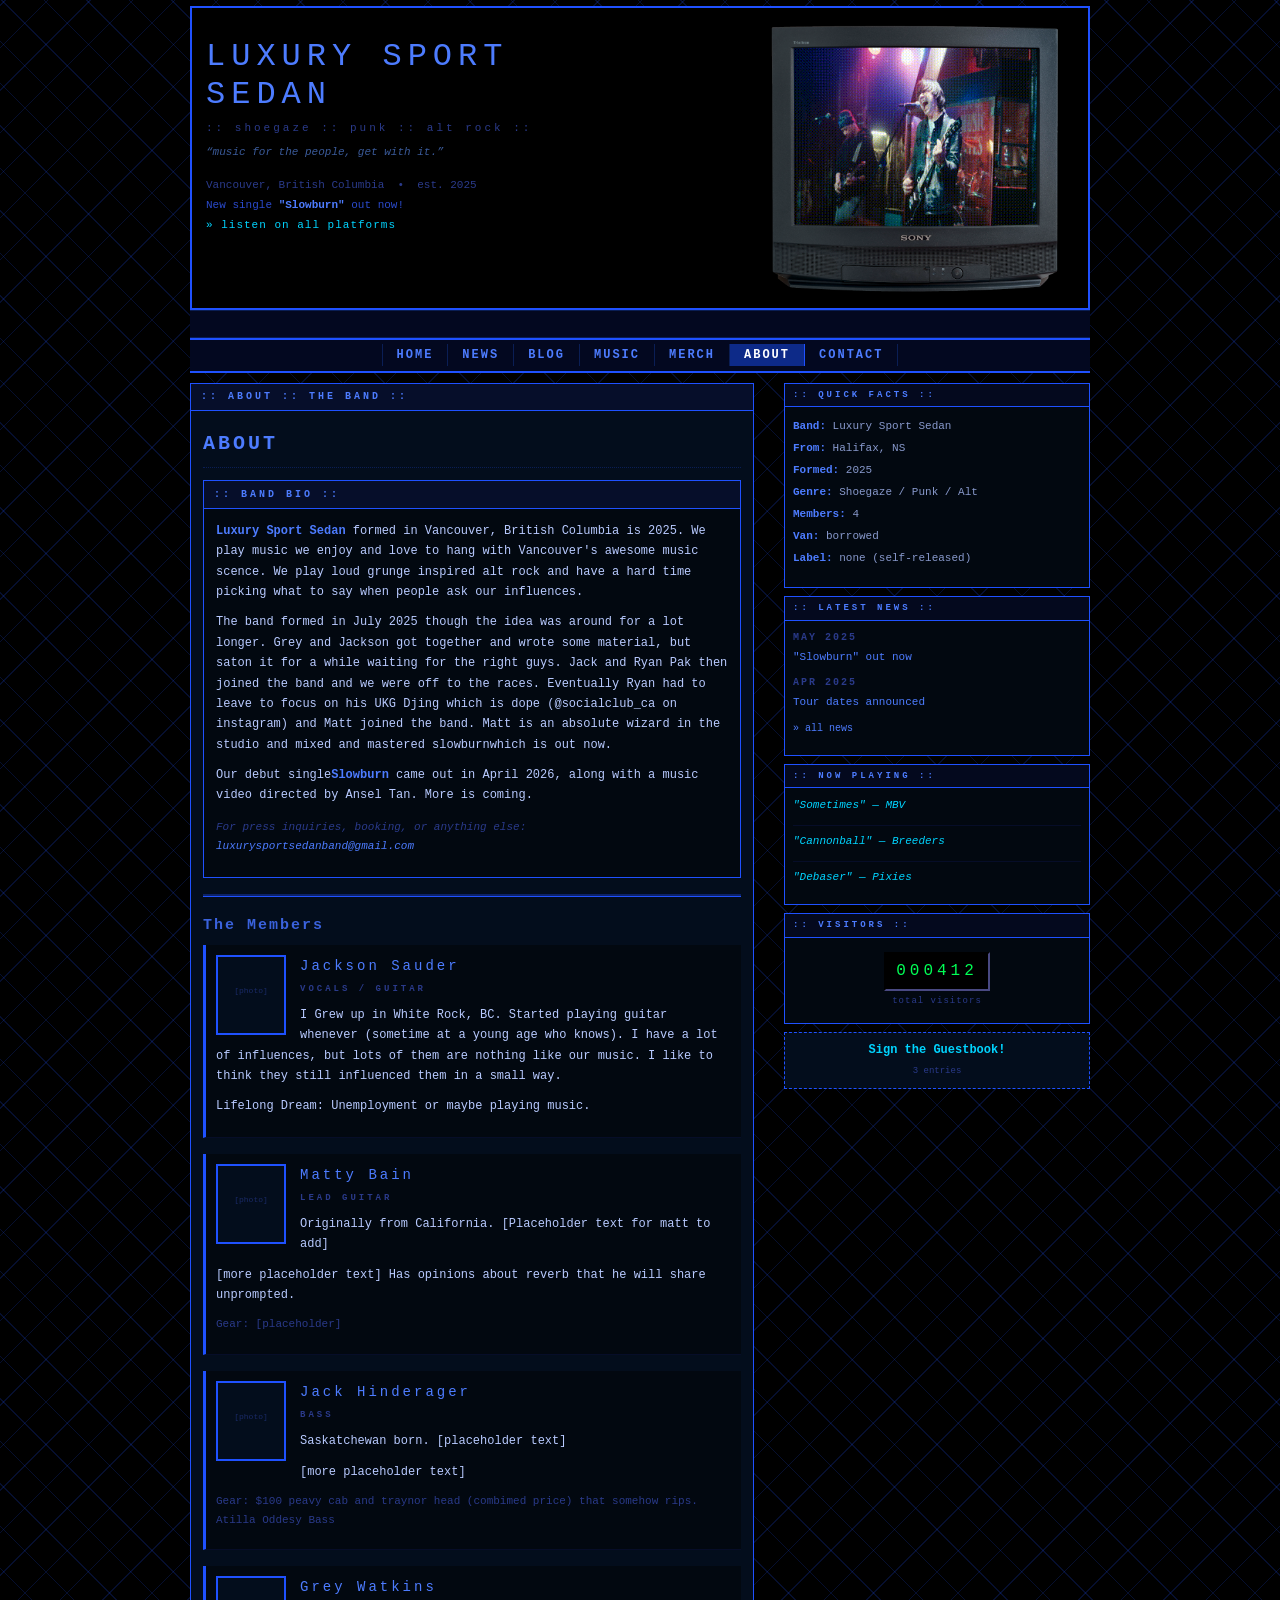
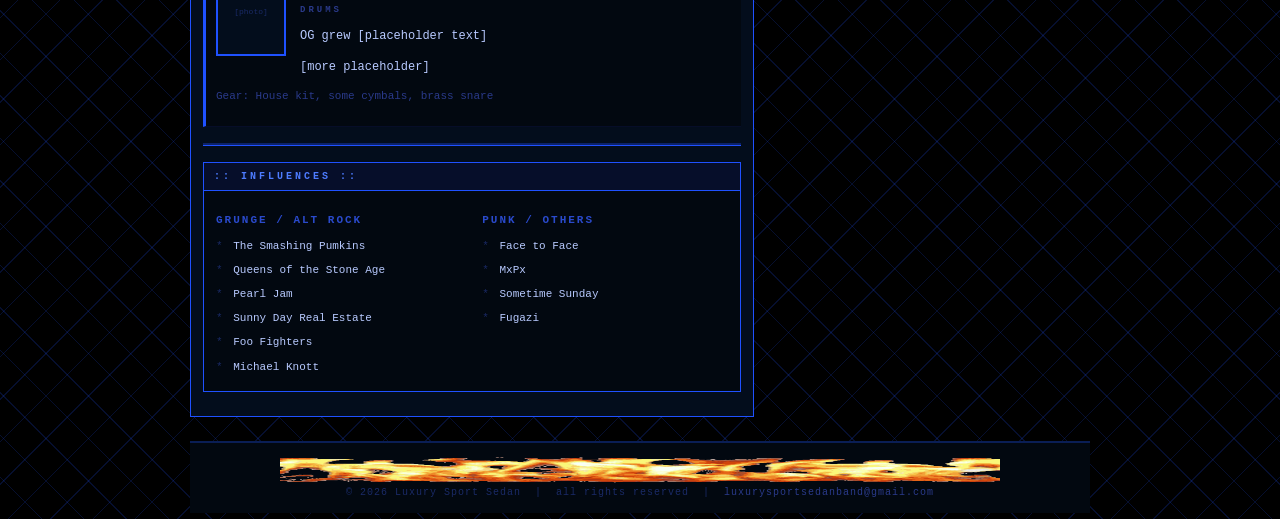
==== commit 0b05f4a6: "changed about section'" ====
--- a/about.html
+++ b/about.html
@@ -61,18 +61,14 @@
 		<div class="content-box-header">:: band bio ::</div>
 		<div class="content-box-body">
 		  <p>
-                    <b style="color:#4d7cff;">Luxury Sport Sedan</b> formed in Halifax, Nova Scotia in 2025.
-                    We play loud, blurry music that borrows from shoegaze, punk, and alt rock without
-                    fully belonging to any of them.
+                    <b style="color:#4d7cff;">Luxury Sport Sedan</b> formed in Vancouver, British Columbia is 2025. We play music we enjoy and love to hang with Vancouver's awesome music scence.
+                    We play loud grunge inspired alt rock and have a hard time picking what to say when people ask our influences.
 		  </p>
 		  <p>
-                    We started as a two-piece &mdash; Jordan and Sam recording demos on a laptop
-                    in a kitchen &mdash; and became a full four-piece when Alex and Mira joined
-                    a few months in. The name was a joke that got stuck.
+                    The band formed in July 2025 though the idea was around for a lot longer. Grey and Jackson got together and wrote some material, but saton it for a while waiting for the right guys. Jack and Ryan Pak then joined the band and we were off to the races. Eventually Ryan had to leave to focus on his UKG Djing which is dope (@socialclub_ca on instagram) and Matt joined the band. Matt is an absolute wizard in the studio and mixed and mastered slowburnwhich is out now.
 		  </p>
 		  <p>
-                    Our debut EP <b style="color:#4d7cff;">Static Youth</b> came out in 2024.
-                    Our single <b style="color:#4d7cff;">Slowburn</b> is out now.
+                    Our debut single<b style="color:#4d7cff;">Slowburn</b> came out in April 2026, along with a music video directed by Ansel Tan. 
                     More is coming.
 		  </p>
 		  <p style="font-size:11px; color:#2a3a8a; font-style:italic; margin-top:12px;">
@@ -85,86 +81,68 @@
               <hr class="fancy">
               <h2>The Members</h2>
 
-              <!-- JORDAN -->
-              <div class="member-block">
-		<div class="member-photo-placeholder">[photo]</div>
-		<p class="member-name">Jordan Keys</p>
+              <!-- JACKSON -->
+              <div class="member-block">
+		<div class="member-photo-placeholder">[photo]</div>
+		<p class="member-name">Jackson Sauder</p>
 		<p class="member-role">vocals / guitar</p>
 		<p>
-		  Grew up in Halifax. Started playing guitar at 14.
-		  Writes most of the songs in pieces &mdash; a riff here, a line there &mdash;
-		  and then brings them in half-finished for the rest of the band to either
-		  complete or destroy.
-		</p>
-		<p>
-		  Day job: works at a used record store. This is relevant to everything.
+		 I Grew up in White Rock, BC. Started playing guitar whenever (sometime at a young age who knows). I have a lot of influences, but lots of them are nothing like our music. I like to think they still influenced them in a small way.
+		</p>
+		<p>
+		  Lifelong Dream: Unemployment or maybe playing music.
+		</p>
+		<div class="clearfix"></div>
+              </div>
+
+              <!-- MATT -->
+              <div class="member-block">
+		<div class="member-photo-placeholder">[photo]</div>
+		<p class="member-name">Matty Bain</p>
+		<p class="member-role">lead guitar</p>
+		<p>
+		  Originally from California. [Placeholder text for matt to add]
+		</p>
+		<p>
+		  [more placeholder text]
+		  Has opinions about reverb that he will share unprompted.
 		</p>
 		<p style="font-size:11px; color:#2a3a8a;">
-		  Gear: Fender Jazzmaster, various Boss and EHX pedals, a Fender amp that
-		  buzzes at high volumes in a way everyone agrees is a feature.
-		</p>
-		<div class="clearfix"></div>
-              </div>
-
-              <!-- SAM -->
-              <div class="member-block">
-		<div class="member-photo-placeholder">[photo]</div>
-		<p class="member-name">Sam Voss</p>
-		<p class="member-role">guitar / keys</p>
-		<p>
-		  Originally from New Brunswick. Came to Halifax for school, stayed for reasons
-		  that are unclear even to her. Plays guitar and keys, sometimes simultaneously,
-		  always running through at least one broken piece of gear.
-		</p>
-		<p>
-		  Responsible for most of the weird textural sounds in the recordings.
-		  Has opinions about reverb that she will share unprompted.
+		  Gear: [placeholder]
+		</p>
+		<div class="clearfix"></div>
+              </div>
+
+              <!-- JACK -->
+              <div class="member-block">
+		<div class="member-photo-placeholder">[photo]</div>
+		<p class="member-name">Jack Hinderager</p>
+		<p class="member-role">bass</p>
+		<p>
+		  Saskatchewan born. [placeholder text]
+		</p>
+		<p>
+		  [more placeholder text]
 		</p>
 		<p style="font-size:11px; color:#2a3a8a;">
-		  Gear: Fender Telecaster, Casio keyboard from 1989, a preamp that technically
-		  doesn't work but sounds correct, various pedals in an order nobody else knows.
-		</p>
-		<div class="clearfix"></div>
-              </div>
-
-              <!-- ALEX -->
-              <div class="member-block">
-		<div class="member-photo-placeholder">[photo]</div>
-		<p class="member-name">Alex Quinn</p>
-		<p class="member-role">bass</p>
-		<p>
-		  Halifax born. Has been playing bass since high school, plays with a pick,
-		  does not care what you think about that. Bass lines are minimal by design:
-		  holding the bottom so everything else can drift.
-		</p>
-		<p>
-		  Also built this website. It took a weekend and too much coffee.
+		  Gear: $100 peavy cab and traynor head (combimed price) that somehow rips. Atilla Oddesy Bass
+		</p>
+		<div class="clearfix"></div>
+              </div>
+
+              <!-- GREY -->
+              <div class="member-block">
+		<div class="member-photo-placeholder">[photo]</div>
+		<p class="member-name">Grey Watkins</p>
+		<p class="member-role">drums</p>
+		<p>
+		  OG grew [placeholder text]
+		</p>
+		<p>
+		  [more placeholder]
 		</p>
 		<p style="font-size:11px; color:#2a3a8a;">
-		  Gear: Fender Precision Bass, Ampeg combo amp, one overdrive pedal, a tuner.
-		  No more, no less.
-		</p>
-		<div class="clearfix"></div>
-              </div>
-
-              <!-- MIRA -->
-              <div class="member-block">
-		<div class="member-photo-placeholder">[photo]</div>
-		<p class="member-name">Mira Song</p>
-		<p class="member-role">drums</p>
-		<p>
-		  Joined the band after answering a post on a local music Facebook group.
-		  Had never listened to shoegaze before. Within three practice sessions
-		  she understood it better than the rest of the band combined.
-		</p>
-		<p>
-		  Her drumming is the structural anchor. Steady when it needs to be,
-		  enormous when the song requires it. Always on time to practice.
-		  We appreciate this more than we say.
-		</p>
-		<p style="font-size:11px; color:#2a3a8a;">
-		  Gear: Pearl Export kit, Zildjian cymbals, sometimes brushes on the
-		  quieter parts, never quiet for long.
+		  Gear: House kit, some cymbals, brass snare
 		</p>
 		<div class="clearfix"></div>
               </div>
@@ -176,25 +154,25 @@
 		<div class="content-box-body">
 		  <div style="overflow:hidden;">
                     <div style="float:left; width:48%;">
-                      <h3>Shoegaze / Dream Pop</h3>
+                      <h3>Grunge / Alt Rock</h3>
                       <ul style="list-style:none; padding:0; margin:0; font-size:11px; line-height:2.2;">
-			<li><span class="star-bullet">*</span> My Bloody Valentine</li>
-			<li><span class="star-bullet">*</span> Slowdive</li>
-			<li><span class="star-bullet">*</span> Ride</li>
-			<li><span class="star-bullet">*</span> Lush</li>
-			<li><span class="star-bullet">*</span> Mazzy Star</li>
-			<li><span class="star-bullet">*</span> Low</li>
+			<li><span class="star-bullet">*</span> The Smashing Pumkins</li>
+			<li><span class="star-bullet">*</span> Queens of the Stone Age</li>
+			<li><span class="star-bullet">*</span> Pearl Jam</li>
+			<li><span class="star-bullet">*</span> Sunny Day Real Estate </li>
+			<li><span class="star-bullet">*</span> Foo Fighters</li>
+			<li><span class="star-bullet">*</span> Michael Knott</li>
                       </ul>
                     </div>
                     <div style="float:right; width:48%;">
-                      <h3>Punk / Alt Rock</h3>
+                      <h3>Punk / Others</h3>
                       <ul style="list-style:none; padding:0; margin:0; font-size:11px; line-height:2.2;">
-			<li><span class="star-bullet">*</span> Pixies</li>
-			<li><span class="star-bullet">*</span> The Breeders</li>
-			<li><span class="star-bullet">*</span> Dinosaur Jr.</li>
-			<li><span class="star-bullet">*</span> Pavement</li>
-			<li><span class="star-bullet">*</span> Sebadoh</li>
-			<li><span class="star-bullet">*</span> Guided by Voices</li>
+			<li><span class="star-bullet">*</span> Face to Face</li>
+			<li><span class="star-bullet">*</span> MxPx</li>
+			<li><span class="star-bullet">*</span> Sometime Sunday </li>
+			<li><span class="star-bullet">*</span> Fugazi</li>
+			<!--<li><span class="star-bullet">*</span> Sebadoh</li>
+			<li><span class="star-bullet">*</span> Guided by Voices</li>-->
                       </ul>
                     </div>
                     <div class="clearfix"></div>
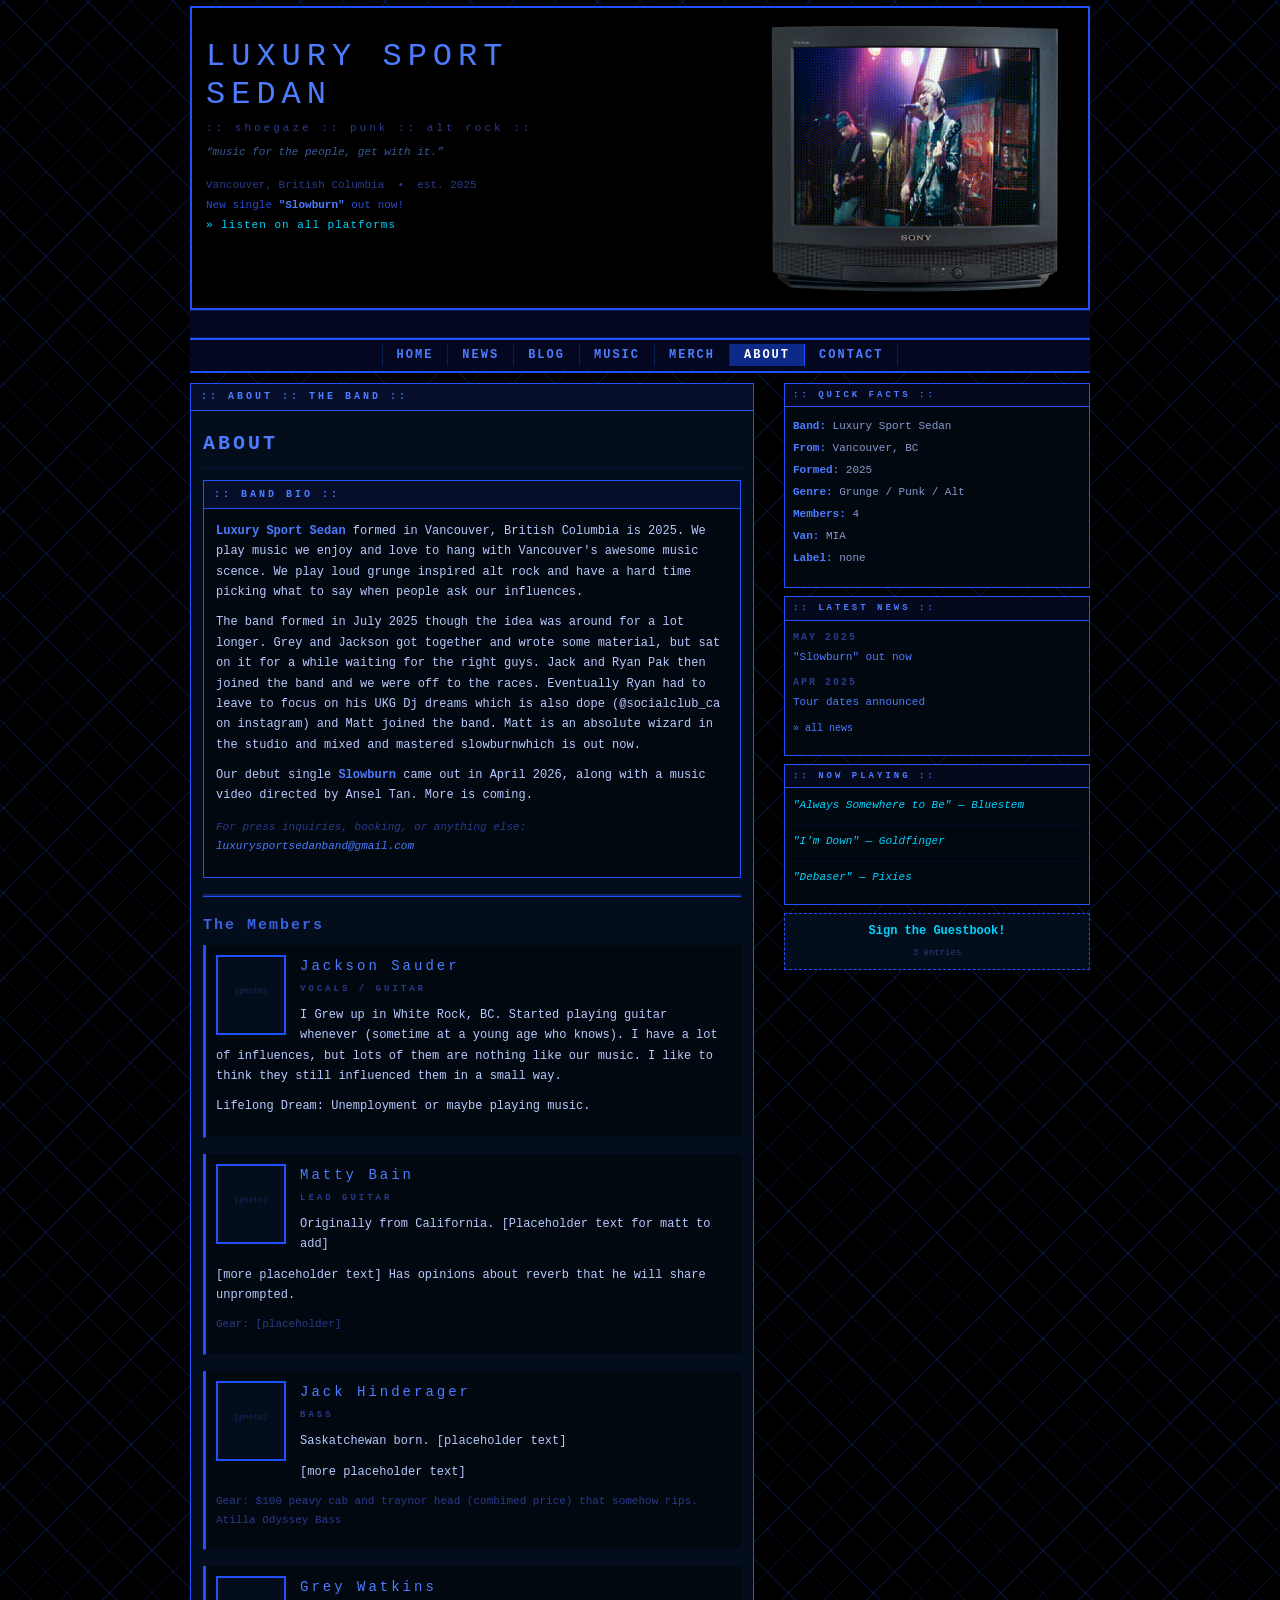
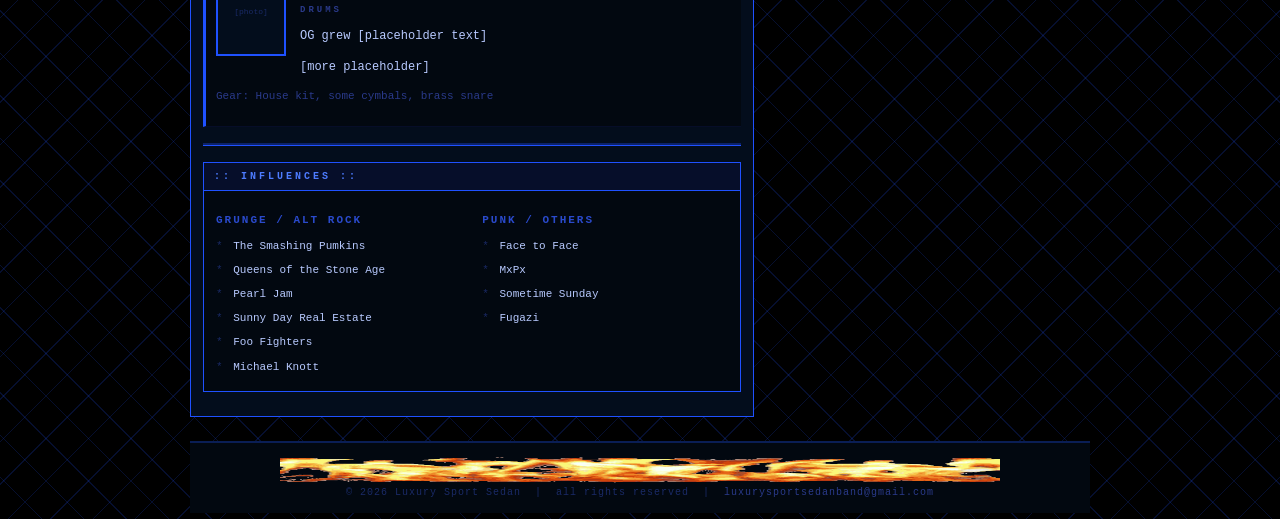
==== commit 6a34b09c: "typo fix" ====
--- a/about.html
+++ b/about.html
@@ -65,10 +65,10 @@
                     We play loud grunge inspired alt rock and have a hard time picking what to say when people ask our influences.
 		  </p>
 		  <p>
-                    The band formed in July 2025 though the idea was around for a lot longer. Grey and Jackson got together and wrote some material, but saton it for a while waiting for the right guys. Jack and Ryan Pak then joined the band and we were off to the races. Eventually Ryan had to leave to focus on his UKG Djing which is dope (@socialclub_ca on instagram) and Matt joined the band. Matt is an absolute wizard in the studio and mixed and mastered slowburnwhich is out now.
+                    The band formed in July 2025 though the idea was around for a lot longer. Grey and Jackson got together and wrote some material, but sat on it for a while waiting for the right guys. Jack and Ryan Pak then joined the band and we were off to the races. Eventually Ryan had to leave to focus on his UKG Dj dreams which is also dope (@socialclub_ca on instagram) and Matt joined the band. Matt is an absolute wizard in the studio and mixed and mastered slowburnwhich is out now.
 		  </p>
 		  <p>
-                    Our debut single<b style="color:#4d7cff;">Slowburn</b> came out in April 2026, along with a music video directed by Ansel Tan. 
+                    Our debut single <b style="color:#4d7cff;">Slowburn</b> came out in April 2026, along with a music video directed by Ansel Tan. 
                     More is coming.
 		  </p>
 		  <p style="font-size:11px; color:#2a3a8a; font-style:italic; margin-top:12px;">
@@ -125,7 +125,7 @@
 		  [more placeholder text]
 		</p>
 		<p style="font-size:11px; color:#2a3a8a;">
-		  Gear: $100 peavy cab and traynor head (combimed price) that somehow rips. Atilla Oddesy Bass
+		  Gear: $100 peavy cab and traynor head (combimed price) that somehow rips. Atilla Odyssey Bass
 		</p>
 		<div class="clearfix"></div>
               </div>
@@ -192,12 +192,12 @@
             <div class="sidebar-box-body">
               <p style="font-size:11px; line-height:2.0;">
 		<b style="color:#4d7cff;">Band:</b> Luxury Sport Sedan<br>
-		<b style="color:#4d7cff;">From:</b> Halifax, NS<br>
+		<b style="color:#4d7cff;">From:</b> Vancouver, BC<br>
 		<b style="color:#4d7cff;">Formed:</b> 2025<br>
-		<b style="color:#4d7cff;">Genre:</b> Shoegaze / Punk / Alt<br>
+		<b style="color:#4d7cff;">Genre:</b> Grunge / Punk / Alt<br>
 		<b style="color:#4d7cff;">Members:</b> 4<br>
-		<b style="color:#4d7cff;">Van:</b> borrowed<br>
-		<b style="color:#4d7cff;">Label:</b> none (self-released)<br>
+		<b style="color:#4d7cff;">Van:</b> MIA<br>
+		<b style="color:#4d7cff;">Label:</b> none <br>
               </p>
             </div>
 	  </div>
@@ -216,15 +216,15 @@
 	  <div class="sidebar-box">
             <div class="sidebar-box-header">:: now playing ::</div>
             <div class="sidebar-box-body">
-              <p class="now-playing-title">"Sometimes" &mdash; MBV</p>
+              <p class="now-playing-title">"Always Somewhere to Be" &mdash; Bluestem</p>
               <hr class="thin">
-              <p class="now-playing-title">"Cannonball" &mdash; Breeders</p>
+              <p class="now-playing-title">"I'm Down" &mdash; Goldfinger</p>
               <hr class="thin">
               <p class="now-playing-title">"Debaser" &mdash; Pixies</p>
             </div>
 	  </div>
 
-	  <div class="sidebar-box">
+	  <!--<div class="sidebar-box">
             <div class="sidebar-box-header">:: visitors ::</div>
             <div class="sidebar-box-body">
               <div class="hit-counter-wrap">
@@ -232,7 +232,7 @@
 		<span class="hit-counter-label">total visitors</span>
               </div>
             </div>
-	  </div>
+	  </div>-->
 
 	  <div class="guestbook-box">
             <a href="contact.html">Sign the Guestbook!</a>
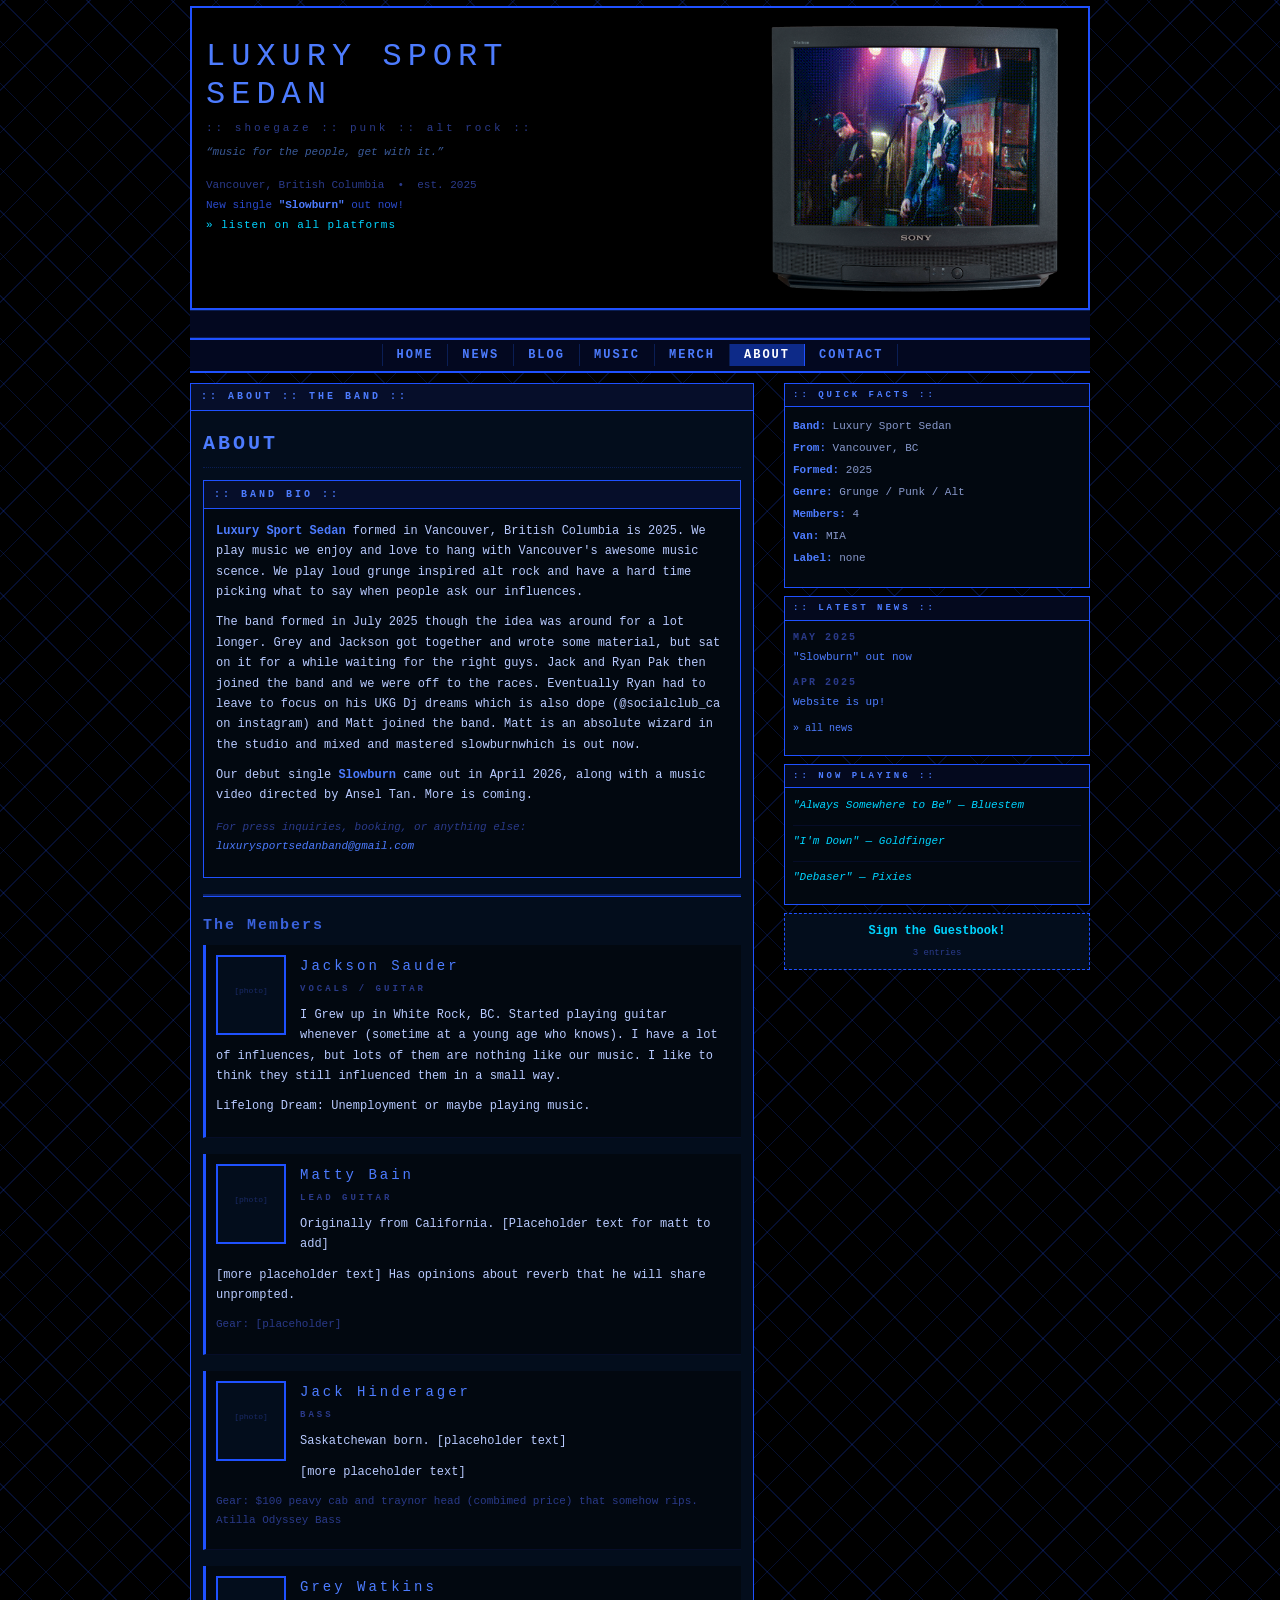
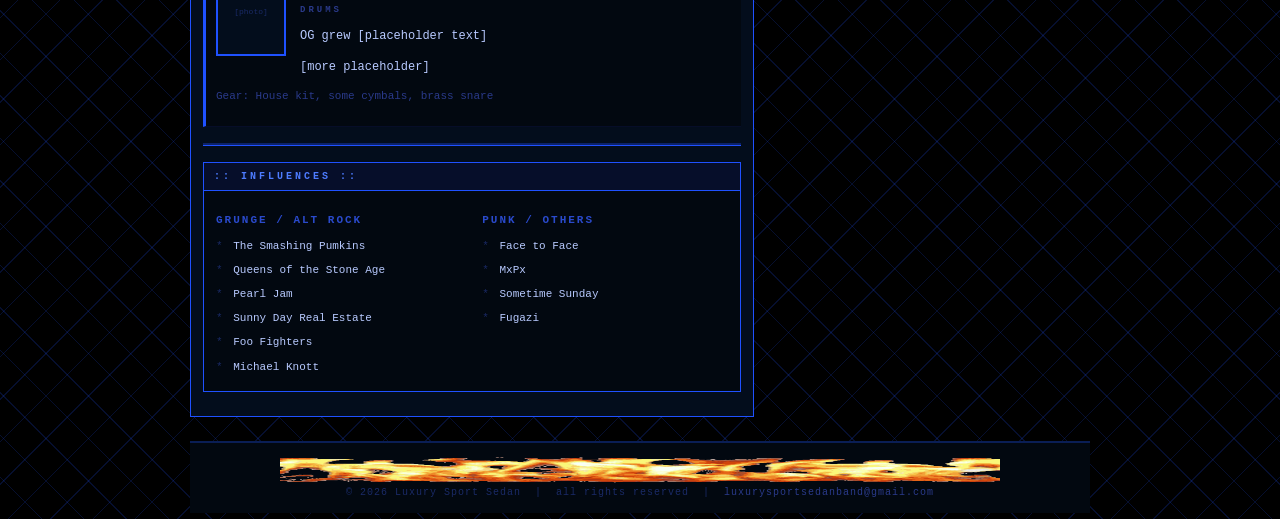
==== commit d1fdcc48: "we are not announcing a tour" ====
--- a/about.html
+++ b/about.html
@@ -208,7 +208,7 @@
               <p class="post-date">May 2025</p>
               <p style="margin:0 0 8px 0;"><a href="news.html">"Slowburn" out now</a></p>
               <p class="post-date">Apr 2025</p>
-              <p style="margin:0 0 8px 0;"><a href="news.html">Tour dates announced</a></p>
+              <p style="margin:0 0 8px 0;"><a href="news.html">Website is up!</a></p>
               <p style="margin-top:6px; font-size:10px;"><a href="news.html">&raquo; all news</a></p>
             </div>
 	  </div>
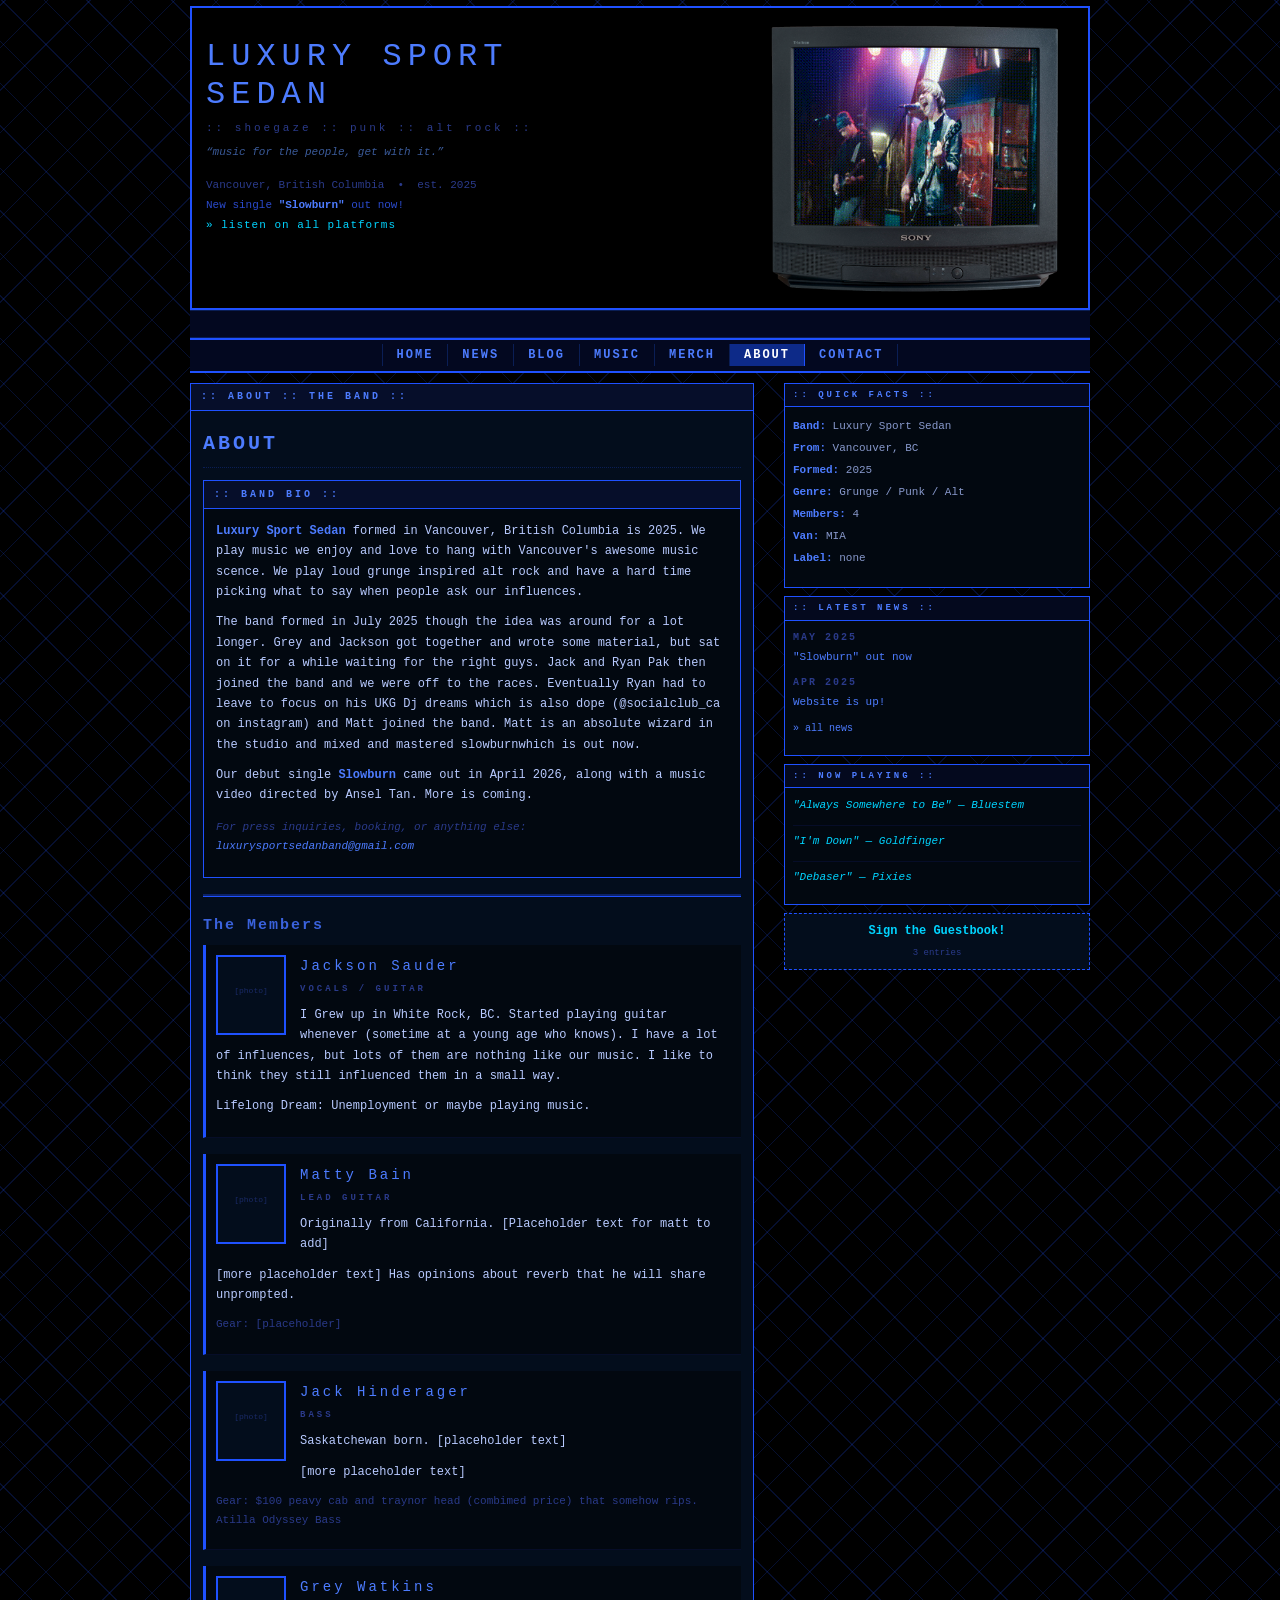
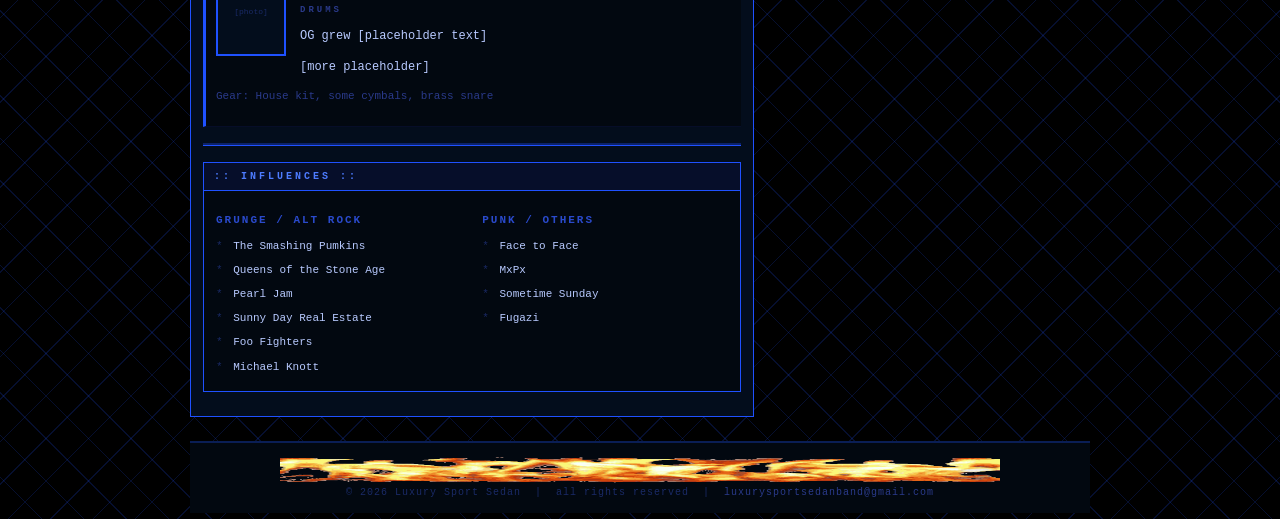
==== commit e53daad3: "removed fake visitors" ====
--- a/about.html
+++ b/about.html
@@ -224,16 +224,6 @@
             </div>
 	  </div>
 
-	  <!--<div class="sidebar-box">
-            <div class="sidebar-box-header">:: visitors ::</div>
-            <div class="sidebar-box-body">
-              <div class="hit-counter-wrap">
-		<div class="hit-counter">000412</div>
-		<span class="hit-counter-label">total visitors</span>
-              </div>
-            </div>
-	  </div>-->
-
 	  <div class="guestbook-box">
             <a href="contact.html">Sign the Guestbook!</a>
             <p style="font-size:9px; color:#2a3a8a; margin:4px 0 0 0;">3 entries</p>
